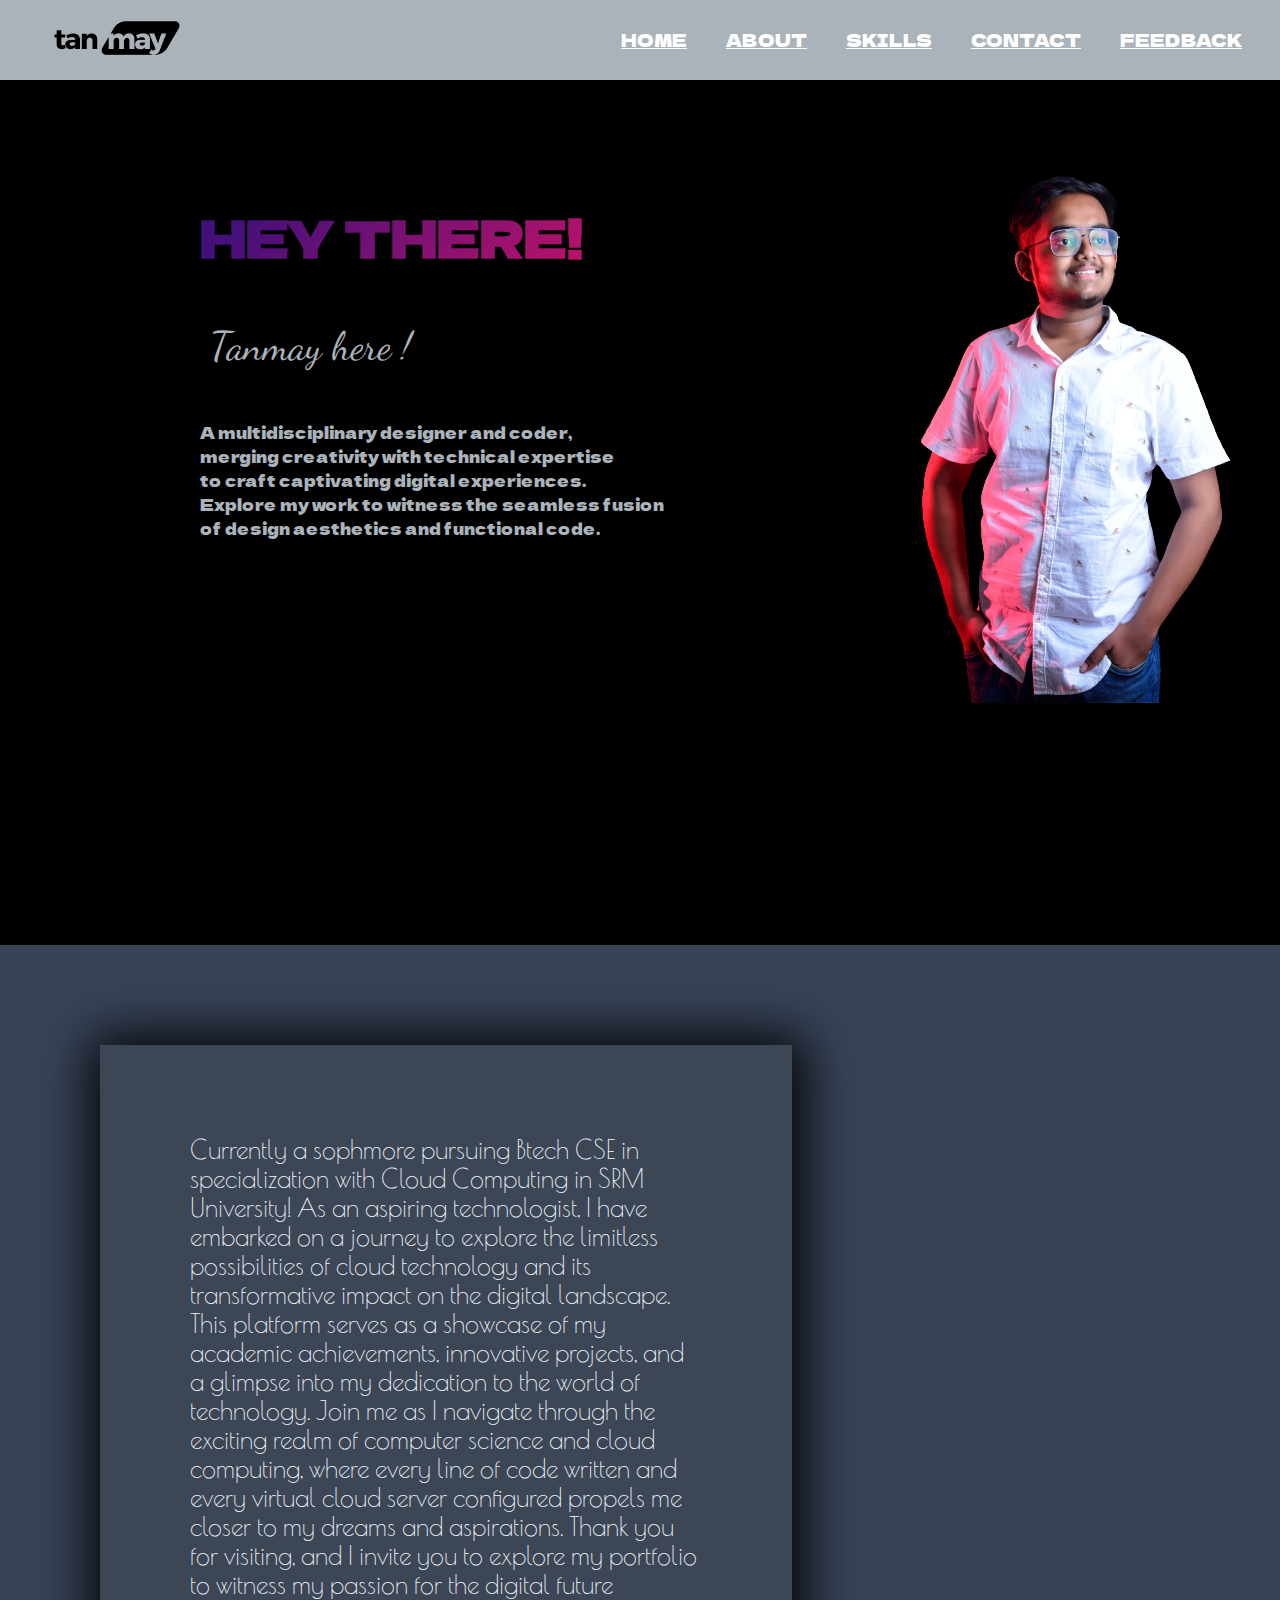
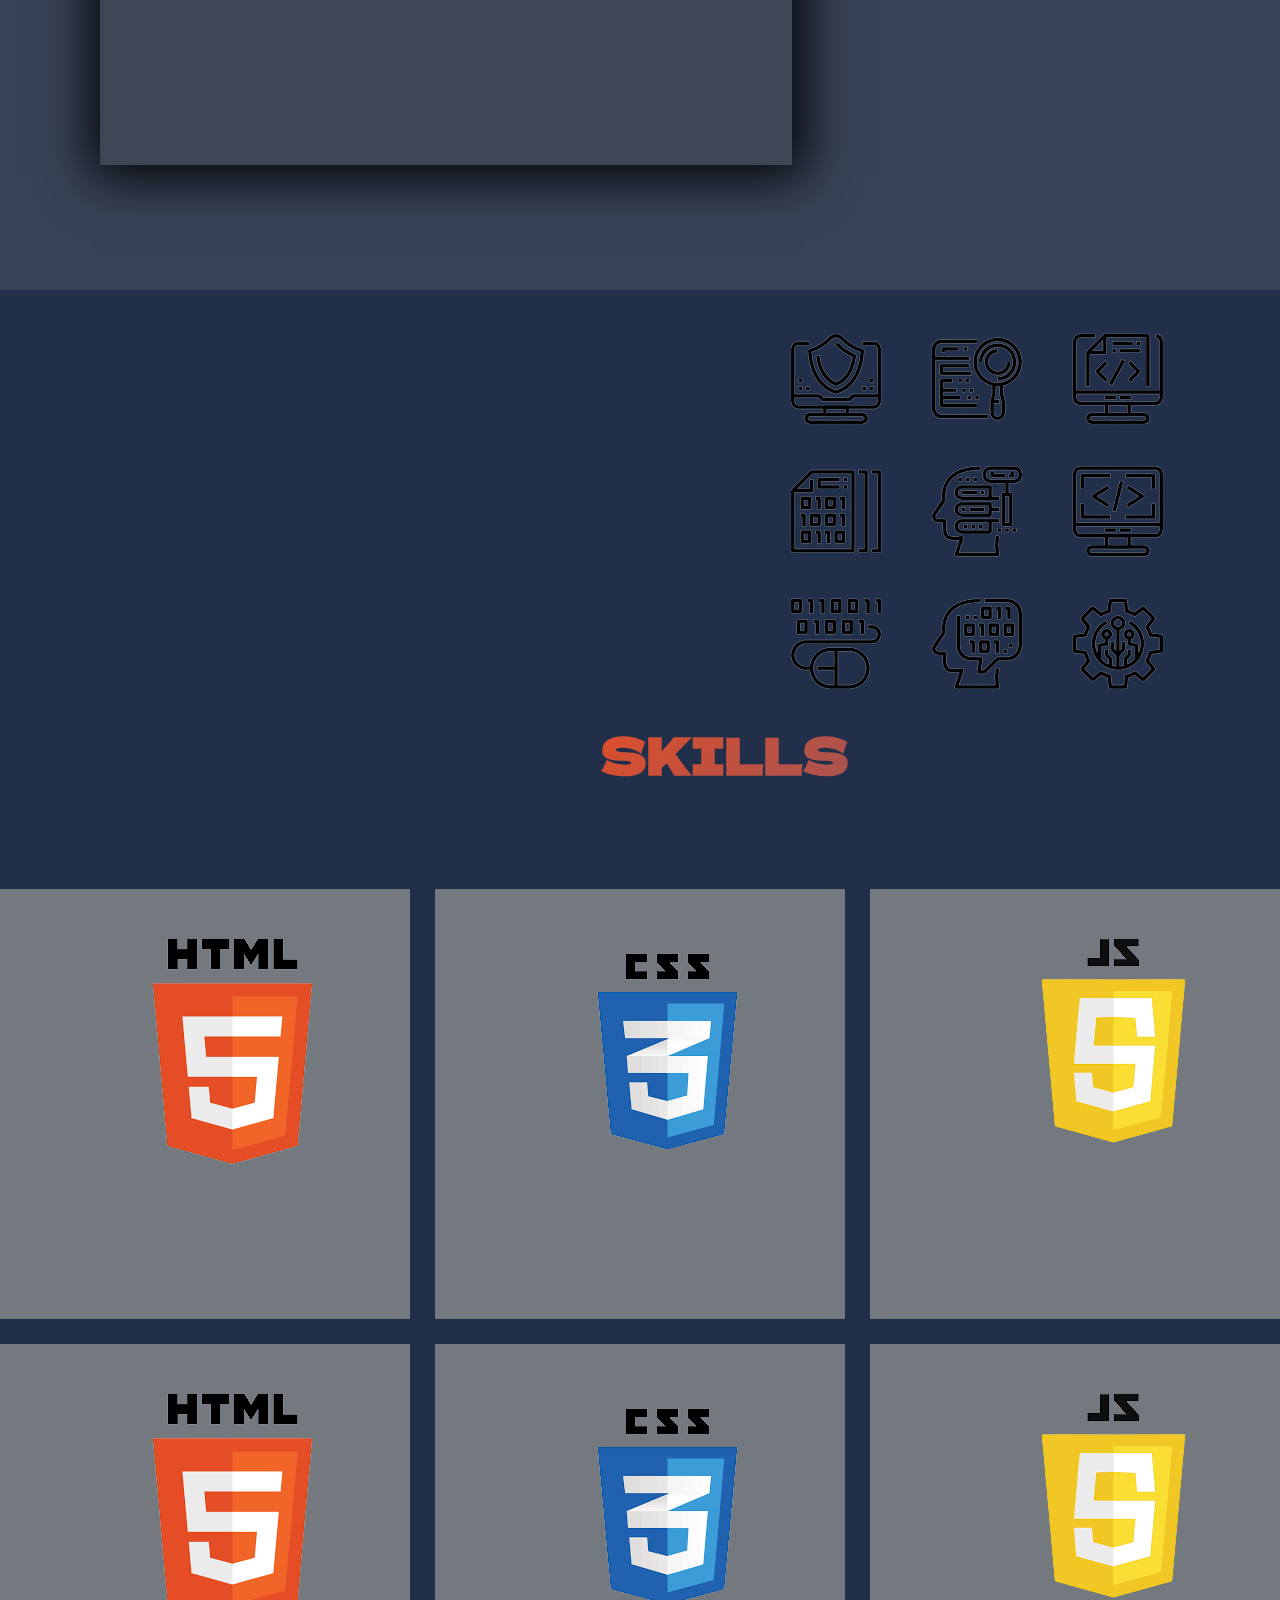
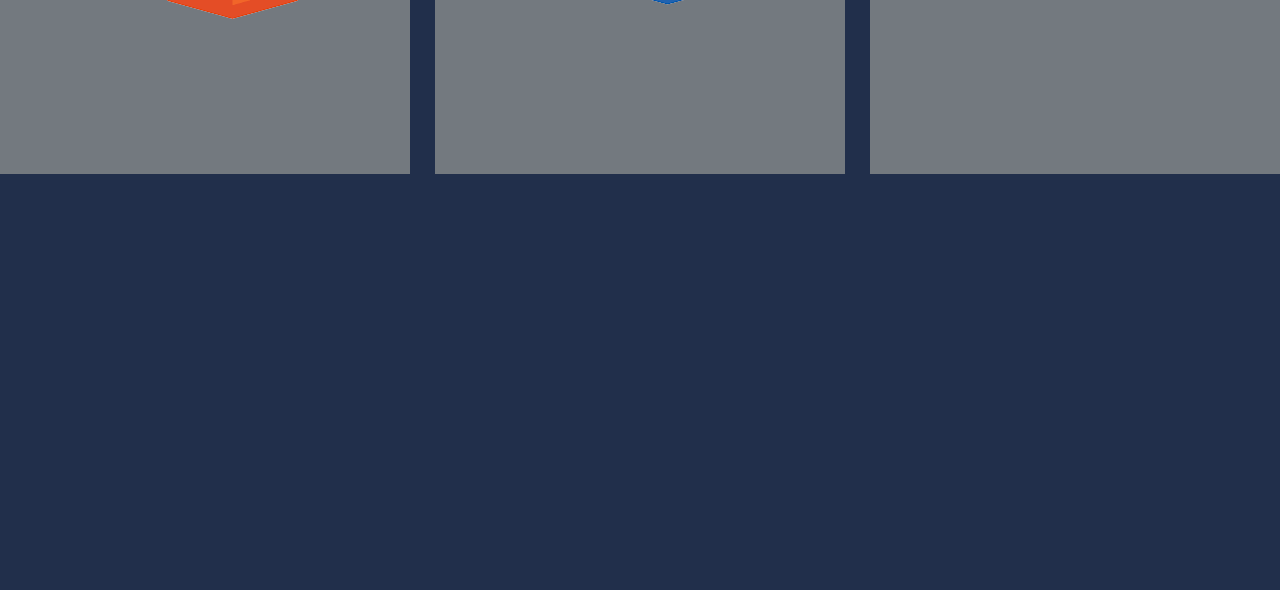
==== index.html @ 19ef9813 "skills page updated!" ====
<!DOCTYPE html>
<html lang="en">

<head>
  <meta charset="UTF-8">
  <meta name="viewport" content="width=device-width, initial-scale=1.0">
  <title>Portfolio!</title>
  <link rel="stylesheet" href="style.css">
  <link rel="preconnect" href="https://fonts.googleapis.com">

  <link rel="stylesheet" href="stylemain.css">
  <link rel="stylesheet" href="mediaqueries.css">
  <link rel="stylesheet" href="https://cdnjs.cloudflare.com/ajax/libs/font-awesome/5.15.3/css/all.min.css" />
  <link rel="preconnect" href="https://fonts.googleapis.com">
  <link rel="preconnect" href="https://fonts.gstatic.com" crossorigin>
  <link
    href="https://fonts.googleapis.com/css2?family=Abril+Fatface&family=Cedarville+Cursive&family=Dancing+Script:wght@700&family=Dela+Gothic+One&family=Lexend:wght@500&family=Onest:wght@200&display=swap"
    rel="stylesheet">
  <link href='https://fonts.googleapis.com/css?family=Dosis:600' rel='stylesheet' type='text/css'>
  <link
    href="https://fonts.googleapis.com/css2?family=Abril+Fatface&family=Cedarville+Cursive&family=Dancing+Script:wght@700&family=Dela+Gothic+One&family=Lexend:wght@500&family=Onest:wght@200&family=Poiret+One&display=swap"
    rel="stylesheet">
</head>

<body>
  <div id="nav">
    <nav>
      <input type="checkbox" id="check">
      <label for="check" class="checkbtn">
        <i class="fas fa-bars"></i>
      </label>
      <label><img class="logo" style="height:50px;" src="logo.png"></label>
      <ul>
        <li><a class="active" href="#home">Home</a></li>
        <li><a href="#about">About</a></li>
        <li><a href="skills.html">Skills</a></li>
        <li><a href="#">Contact</a></li>
        <li><a href="#">Feedback</a></li>
      </ul>
    </nav>
  </div>
  <div class="main-content" id="home">
    <span class="left-content">
      <div class="content">
        <h1 class="big-heading">HEY THERE!
        </h1>
        <p class="small-heading">Tanmay here !</p>
        <p class="">
        <div class="intro" style="padding-top: 50px;">A multidisciplinary designer and coder,</div>
        <div class="intro">merging creativity with technical expertise</div>
        <div class="intro">to craft captivating digital experiences.</div>
        <div class="intro">Explore my work to witness the seamless fusion</div>
        <div class="intro">of design aesthetics and functional code.</div>
        </p>
      </div>
    </span>
    <span>
      <div class="image-right"><img src="my-logo.png" alt=""></div>
    </span>
  </div>
  <div class="main2-content" id="about">
    <span>
      <div class="about-content">Currently a sophmore pursuing Btech CSE in specialization with Cloud Computing in SRM
        University!
        As an aspiring technologist, I have embarked on a journey to explore the limitless possibilities of cloud
        technology and its transformative impact on the digital landscape. This platform serves as a showcase of my
        academic achievements, innovative projects, and a glimpse into my dedication to the world of technology. Join me
        as I navigate through the exciting realm of computer science and cloud computing, where every line of code written
        and every virtual cloud server configured propels me closer to my dreams and aspirations. Thank you for visiting,
        and I invite you to explore my portfolio to witness my passion for the digital future
      </div>
    </span>
    <span>
      <div class="about-image">
        <img src="about-image.png" alt="">
      </div>
    </span>
  </div>
  <div class="main3-content">
    <h1 class="skill-text" style="font-family: dela gothic one; padding-left: 600px; padding-bottom: 100px; font-size: 50px;">SKILLS</h1>
  <div class="container-skills" id="skills">
    <div class="item">
      <div class="image-skills"><img src="image1.png" alt=""></div>
      <div class="image1-cont"></div>
    </div>
    <div class="item">
      <div class="image-skills"><img src="image2.png" alt=""></div>
    </div>
    <div class="item">
      <div class="image-skills"><img src="image3.png" alt=""></div>
    </div>
    <div class="item">
      <div class="image-skills"><img src="image1.png" alt=""></div>
      <div class="image1-cont"></div>
    </div>
    <div class="item">
      <div class="image-skills"><img src="image2.png" alt=""></div>
    </div>
    <div class="item">
      <div class="image-skills"><img src="image3.png" alt=""></div>
    </div>
  </div>
  </div>
  <script src="script.js"></script>
</body>

</html>
---- style.css ----
* {
  padding: 0;
  margin: 0;

}

nav {
  background: #aab2ba;
  height: 80px;
  width: 100%;
  font-family: "dela gothic one";
  position: absolute;
  /* visibility: hidden; */
}

label.logo {
  color: white;
  font-size: 35px;
  line-height: 80px;
  padding: 0 100px;
  font-weight: bold;
}

nav ul {
  float: right;
  margin-right: 20px;
}

nav ul li {
  display: inline-block;
  line-height: 80px;
  margin: 0 5px;
}

nav ul li a {
  color: white;
  font-size: 17px;
  padding: 7px 13px;
  border-radius: 3px;
  text-transform: uppercase;
}

a:hover {
  background: #1e405a;
  transition: 1s;
}

.checkbtn {
  font-size: 30px;
  color: white;
  float: right;
  line-height: 80px;
  margin-right: 40px;
  cursor: pointer;
  display: none;
}

#check {
  display: none;
}

@media (max-width: 952px) {
  label.logo {
    font-size: 30px;
    padding-left: 50px;
  }

  nav ul li a {
    font-size: 16px;
  }
}

section {
  background: url(bg1.jpg) no-repeat;
  background-size: cover;
  height: calc(100vh - 80px);
}

.logo {
  padding: 5px;
  padding-left: 50px;
  padding-top: 15px;
}

.main-content {
  height: 105vh;
  background-color: black;
}
.main2-content {
  height: 105vh;
  background-color: #384358;
}
.main3-content {
  height: 200vh;
  background-color: #212f4b;
  padding-top: 100px;
}

/* .content{
    color: rgb(170,178,186);
} */

.big-heading {
  padding-top: 200px;
  padding-left: 200px;
  /* display: inline-flex ; */
  text-transform: uppercase;
  background-image: linear-gradient(-225deg,
      #231557 0%,
      #44107a 29%,
      #ff1361 67%,
      #7d7b46 100%);
  background-size: auto auto;
  background-clip: border-box;
  background-size: 200% auto;
  color: #fff;
  background-clip: text;
  -webkit-background-clip: text;
  -webkit-text-fill-color: transparent;
  animation: textclip 2s linear infinite;
  /* display: inline-flex; */
  font-size: 50px;
  font-family: "dela gothic one";
}

.left-content {
  display: inline-flex;
}

.content-sub {
  color: #ffffff;
  padding-top: 300px;
  padding-left: 0px;
  font-family: "dela gothic one";
  font-size: 10px;
  justify-content: center;
}

@keyframes textclip {
  to {
    background-position: 200% center;
  }
}

.image-right {
  display: inline-flex;
  float: right;
  padding-top: 92px;
}

.small-heading {
  font-family: 'Dancing Script', cursive;
  color: #aab2ba;
  padding-left: 210px;
  font-size: 40px;
  padding-top: 50px;
}

.intro {
  color: #aab2ba;
  padding-left: 200px;
  font-family: "dela gothic one";
}
.sticky {
  position: fixed;
  top: 0;
  width: 100%;
}

/* Add some top padding to the page content to prevent sudden quick movement (as the navigation bar gets a new position at the top of the page (position:fixed and top:0) */
.sticky + .content {
  padding-top: 60px;
}
.about-content{
 height: 60vh;
 width: 40%;
 background-color: #444c5168;
 color: aliceblue;
 padding: 90px;
 margin-left: 100px;
 font-family: 'Poiret One', cursive;
 font-size: 25px;
 box-shadow: 2px 2px 50px 10px #000000;
 display: inline-flex;
 margin-top: 100px;
}
.about-image{
  display: flex;
  float: right;
  padding-top: 140px;
}
.container-skills {
  display: flex;
  flex-wrap: wrap;
  justify-content: space-between;
}

.item {
  width: 32%;
  padding-bottom: 32%; /* Same as width, sets height */
  margin-bottom: 2%; /* (100-32*3)/2 */
  position: static;
  background-color: #73797f;
  height: 20px;
}
.image-skills{
  padding-left: 120px;
  padding-top: 50px;
}
.skill-text{
  text-transform: uppercase;
  background-image: linear-gradient(-225deg,
      #231557 0%,
      #E44D26 29%,
      #2062AF 67%,
      #F0C724 100%);
  background-size: auto auto;
  background-clip: border-box;
  background-size: 200% auto;
  color: #fff;
  background-clip: text;
  -webkit-background-clip: text;
  -webkit-text-fill-color: transparent;
  animation: textclip 4s linear infinite;
}
---- mediaqueries.css ----
@media (max-width: 952px) {
    .checkbtn {
        display: block;

    }

    ul {
        position: fixed;
        width: 100%;
        height: 100vh;
        background: #080a0b;
        top: 80px;
        left: -100%;
        text-align: center;
        transition: all .5s;
    }

    nav ul li {
        display: block;
        margin: 50px 0;
        line-height: 30px;
    }

    nav ul li a {
        font-size: 20px;
    }

    a:hover,
    a.active {
        background: none;
        color: #0082e6;
    }

    #check:checked~ul {
        left: 0;
    }

    label.logo {
        font-size: 30px;
        padding-left: 50px;
    }

    nav ul li a {
        font-size: 16px;
    }

    .big-heading {
        padding-top: 100px;
        padding-left: 30px;
        /* display: inline-flex ; */
        text-transform: uppercase;
        background-image: linear-gradient(-225deg,
                #231557 0%,
                #44107a 29%,
                #ff1361 67%,
                #7d7b46 100%);
        background-size: auto auto;
        background-clip: border-box;
        background-size: 200% auto;
        color: #fff;
        background-clip: text;
        -webkit-background-clip: text;
        -webkit-text-fill-color: transparent;
        animation: textclip 2s linear infinite;
        /* display: inline-flex; */
        font-size: 35px;
        font-family: "dela gothic one";
    }

    .small-heading {
        font-family: 'Dancing Script', cursive;
        color: #aab2ba;
        padding-left: 40px;
        font-size: 40px;
        padding-top: 50px;
        justify-self: center;
      }
      .intro {
        color: #aab2ba;
        padding-left: 20px;
        font-family: "dela gothic one";
      }
      .main-content {
        height: 175vh;
        background-color: black;
      }
      .main2-content {
        height: 200vh;
        background-color: black;
      }
      .image-right {
        padding-top: 10px;
        float: right;
      }    
      .main2-content {
        height: 105vh;
        background-color: #384358;
      }
      .about-content{
        width: 80%;
        height: 85vh;
        font-family: 'Poiret One', cursive;
        font-size: 20px;
        padding: 0px;
        margin: 20px;
        padding: 20px;
        
       } 
       .about-image{
        visibility: hidden;
        
      }
}
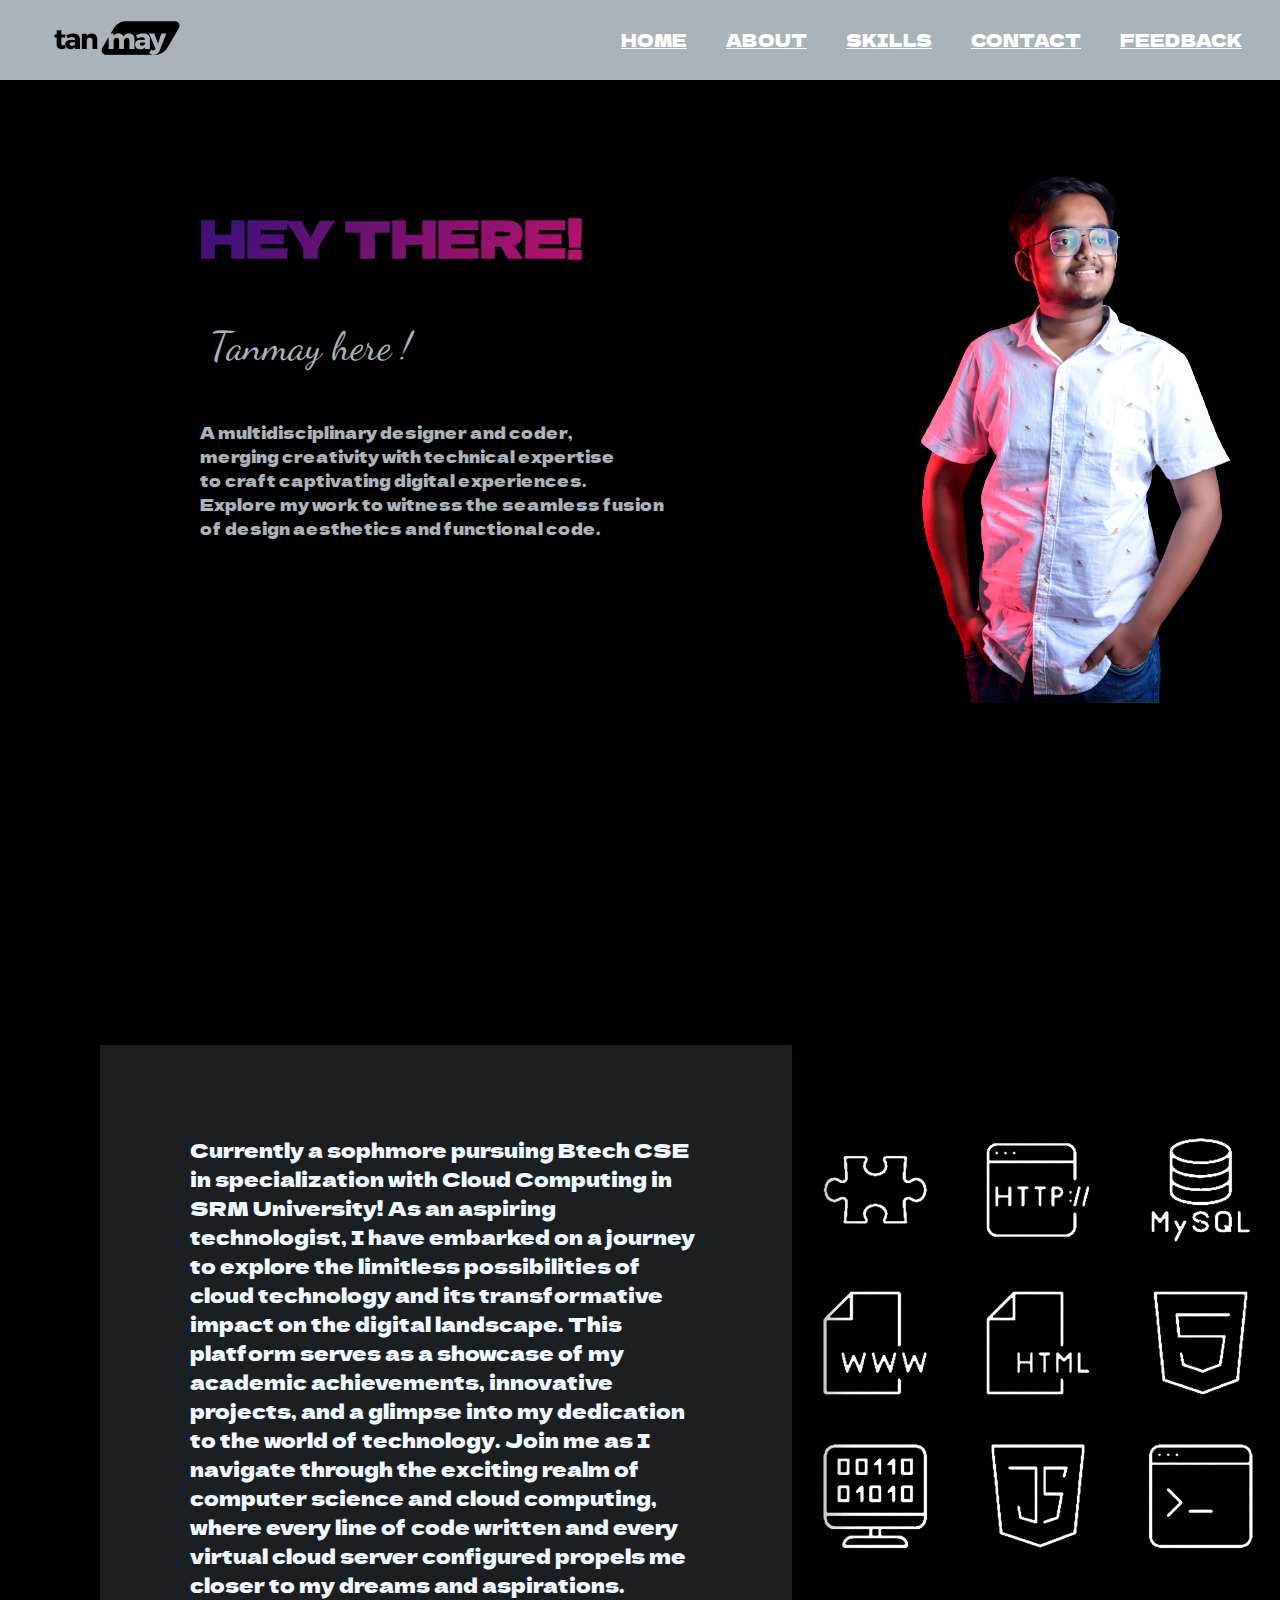
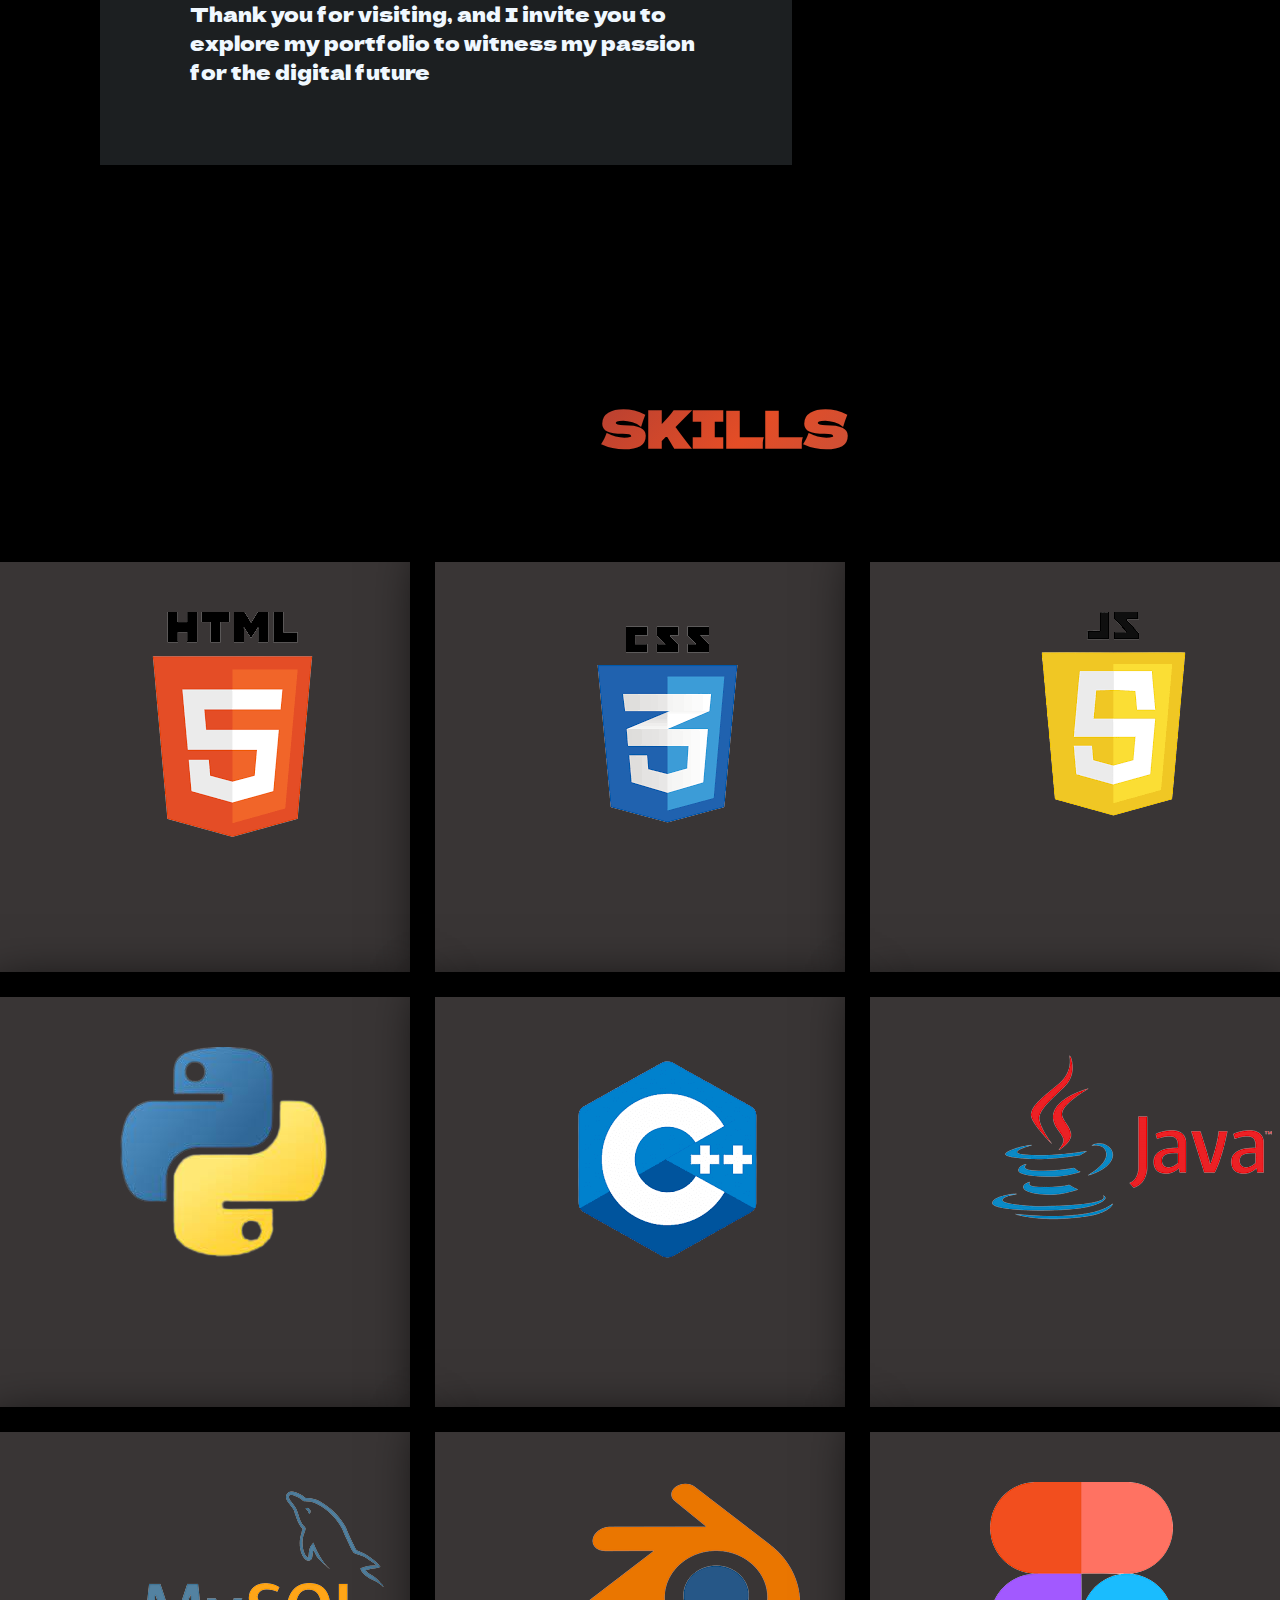
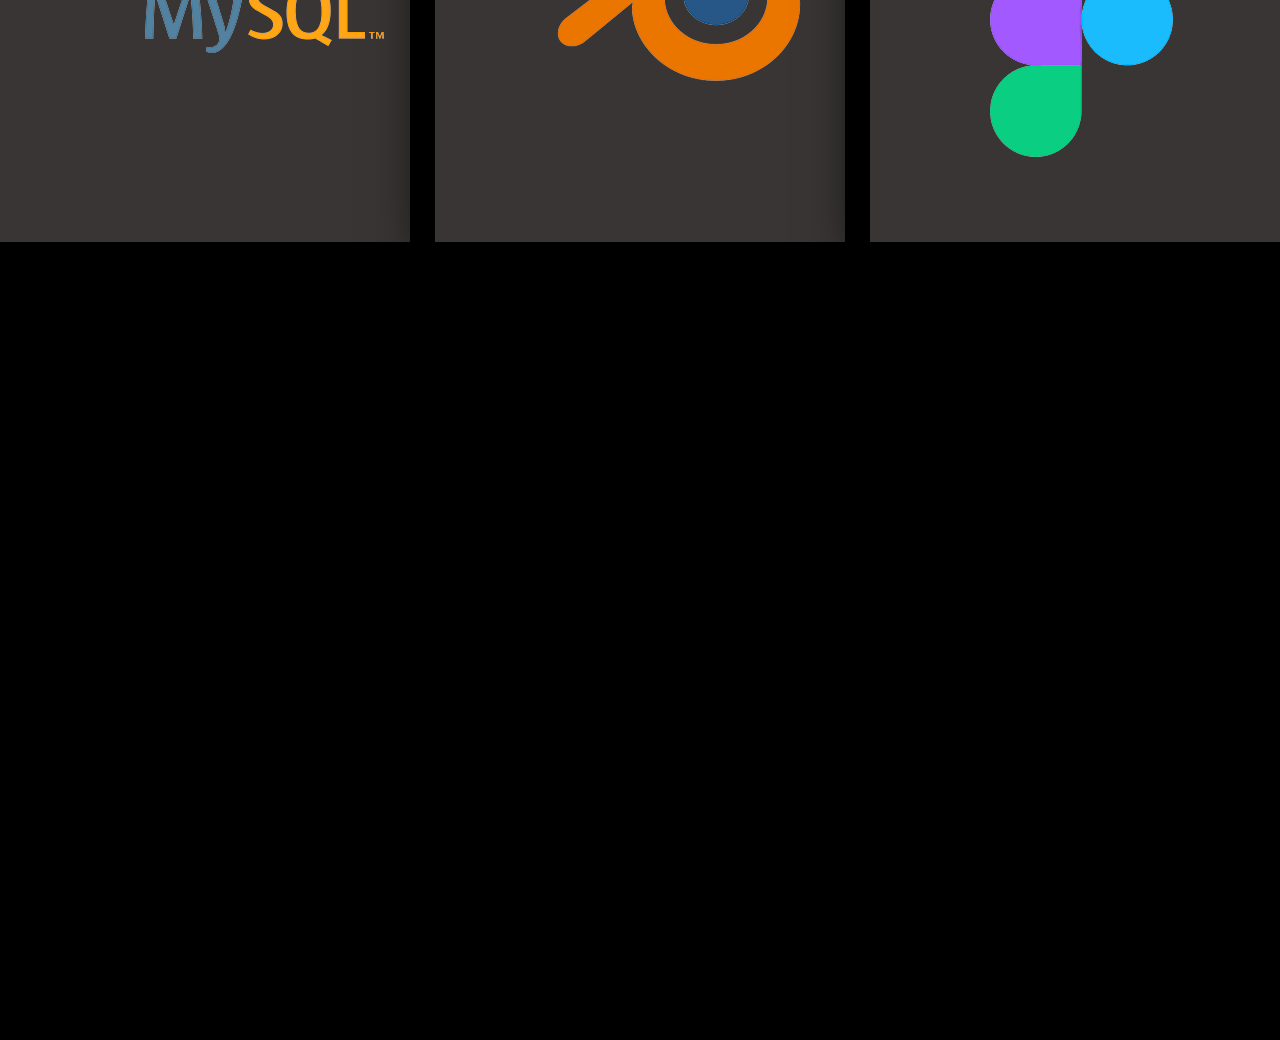
==== commit d69ca194: "final skills page done" ====
--- a/index.html
+++ b/index.html
@@ -77,11 +77,10 @@
     </span>
   </div>
   <div class="main3-content">
-    <h1 class="skill-text" style="font-family: dela gothic one; padding-left: 600px; padding-bottom: 100px; font-size: 50px;">SKILLS</h1>
+    <h1 class="skill-text">SKILLS</h1>
   <div class="container-skills" id="skills">
     <div class="item">
       <div class="image-skills"><img src="image1.png" alt=""></div>
-      <div class="image1-cont"></div>
     </div>
     <div class="item">
       <div class="image-skills"><img src="image2.png" alt=""></div>
@@ -90,14 +89,22 @@
       <div class="image-skills"><img src="image3.png" alt=""></div>
     </div>
     <div class="item">
-      <div class="image-skills"><img src="image1.png" alt=""></div>
-      <div class="image1-cont"></div>
+      <div class="image-skills"><img src="image4.png" alt=""></div>
     </div>
     <div class="item">
-      <div class="image-skills"><img src="image2.png" alt=""></div>
+      <div class="image-skills"><img src="image5.png" alt=""></div>
     </div>
     <div class="item">
-      <div class="image-skills"><img src="image3.png" alt=""></div>
+      <div class="image-skills"><img src="image6.png" alt=""></div>
+    </div>
+    <div class="item">
+      <div class="image-skills"><img src="image7.png" alt=""></div>
+    </div>
+    <div class="item">
+      <div class="image-skills"><img src="image8.png" alt=""></div>
+    </div>
+    <div class="item">
+      <div class="image-skills"><img src="image9.png" alt=""></div>
     </div>
   </div>
   </div>
--- a/style.css
+++ b/style.css
@@ -86,13 +86,15 @@
   height: 105vh;
   background-color: black;
 }
+
 .main2-content {
   height: 105vh;
-  background-color: #384358;
-}
+  background-color: #000000;
+}
+
 .main3-content {
-  height: 200vh;
-  background-color: #212f4b;
+  height: 250vh;
+  background-color: #000000;
   padding-top: 100px;
 }
 
@@ -161,6 +163,7 @@
   padding-left: 200px;
   font-family: "dela gothic one";
 }
+
 .sticky {
   position: fixed;
   top: 0;
@@ -168,27 +171,30 @@
 }
 
 /* Add some top padding to the page content to prevent sudden quick movement (as the navigation bar gets a new position at the top of the page (position:fixed and top:0) */
-.sticky + .content {
+.sticky+.content {
   padding-top: 60px;
 }
-.about-content{
- height: 60vh;
- width: 40%;
- background-color: #444c5168;
- color: aliceblue;
- padding: 90px;
- margin-left: 100px;
- font-family: 'Poiret One', cursive;
- font-size: 25px;
- box-shadow: 2px 2px 50px 10px #000000;
- display: inline-flex;
- margin-top: 100px;
-}
-.about-image{
+
+.about-content {
+  height: 60vh;
+  width: 40%;
+  background-color: #444c5168;
+  color: aliceblue;
+  padding: 90px;
+  margin-left: 100px;
+  font-family: 'dela gothic one', cursive;
+  font-size: 20px;
+  box-shadow: 2px 2px 50px 10px #000000;
+  display: inline-flex;
+  margin-top: 100px;
+}
+
+.about-image {
   display: flex;
   float: right;
   padding-top: 140px;
 }
+
 .container-skills {
   display: flex;
   flex-wrap: wrap;
@@ -197,17 +203,22 @@
 
 .item {
   width: 32%;
-  padding-bottom: 32%; /* Same as width, sets height */
-  margin-bottom: 2%; /* (100-32*3)/2 */
+  padding-bottom: 32%;
+  /* Same as width, sets height */
+  margin-bottom: 2%;
+  /* (100-32*3)/2 */
   position: static;
-  background-color: #73797f;
-  height: 20px;
-}
-.image-skills{
+  background-color: #534d4db0;
+  height: 0px;
+  box-shadow: 2px 2px 50px 10px #000000;
+}
+
+.image-skills {
   padding-left: 120px;
   padding-top: 50px;
 }
-.skill-text{
+
+.skill-text {
   text-transform: uppercase;
   background-image: linear-gradient(-225deg,
       #231557 0%,
@@ -222,5 +233,8 @@
   -webkit-background-clip: text;
   -webkit-text-fill-color: transparent;
   animation: textclip 4s linear infinite;
-}
-
+  font-family: dela gothic one;
+  padding-left: 600px;
+  padding-bottom: 100px;
+  font-size: 50px;
+}--- a/mediaqueries.css
+++ b/mediaqueries.css
@@ -83,31 +83,74 @@
       .main-content {
         height: 175vh;
         background-color: black;
+        width: 404.8px;
       }
       .main2-content {
-        height: 200vh;
+        height: 115vh;
         background-color: black;
+        width: 404.8px;
+      }
+      .main3-content{
+        background-color: black;
+        width: 404.8px;
+        padding-top: 0px;
+        height:600vh
       }
       .image-right {
         padding-top: 10px;
         float: right;
       }    
-      .main2-content {
-        height: 105vh;
-        background-color: #384358;
-      }
       .about-content{
         width: 80%;
         height: 85vh;
-        font-family: 'Poiret One', cursive;
-        font-size: 20px;
+        font-family: 'dela gothic one', cursive;
+        font-size: 15px;
         padding: 0px;
         margin: 20px;
         padding: 20px;
         
        } 
        .about-image{
-        visibility: hidden;
+        height: 10px;
+        width: 10px;
+      }
+      .container-skills {
+        display: block;
+        padding-top: 0px;
+      }
+      .image-skills{
+        width: 5px;
+        height: 5px;
+        float: left;
         
       }
+      .item {
+        width: 400.8px;
+        height: 250px;
+        padding-top: 0px;
+        margin-top:20px;
+        background-color:#534d4db0;
+        box-shadow: 0px;
+      }
+      .skill-text {
+        text-transform: uppercase;
+        background-image: linear-gradient(-225deg,
+            #231557 0%,
+            #E44D26 29%,
+            #2062AF 67%,
+            #F0C724 100%);
+        background-size: auto auto;
+        background-clip: border-box;
+        background-size: 200% auto;
+        color: #fff;
+        background-clip: text;
+        -webkit-background-clip: text;
+        -webkit-text-fill-color: transparent;
+        animation: textclip 4s linear infinite;
+        font-family: dela gothic one;
+        padding-left: 150px;
+        padding-bottom: 50px;
+        font-size:20px;
+        padding-top: 50px;
+      }
 }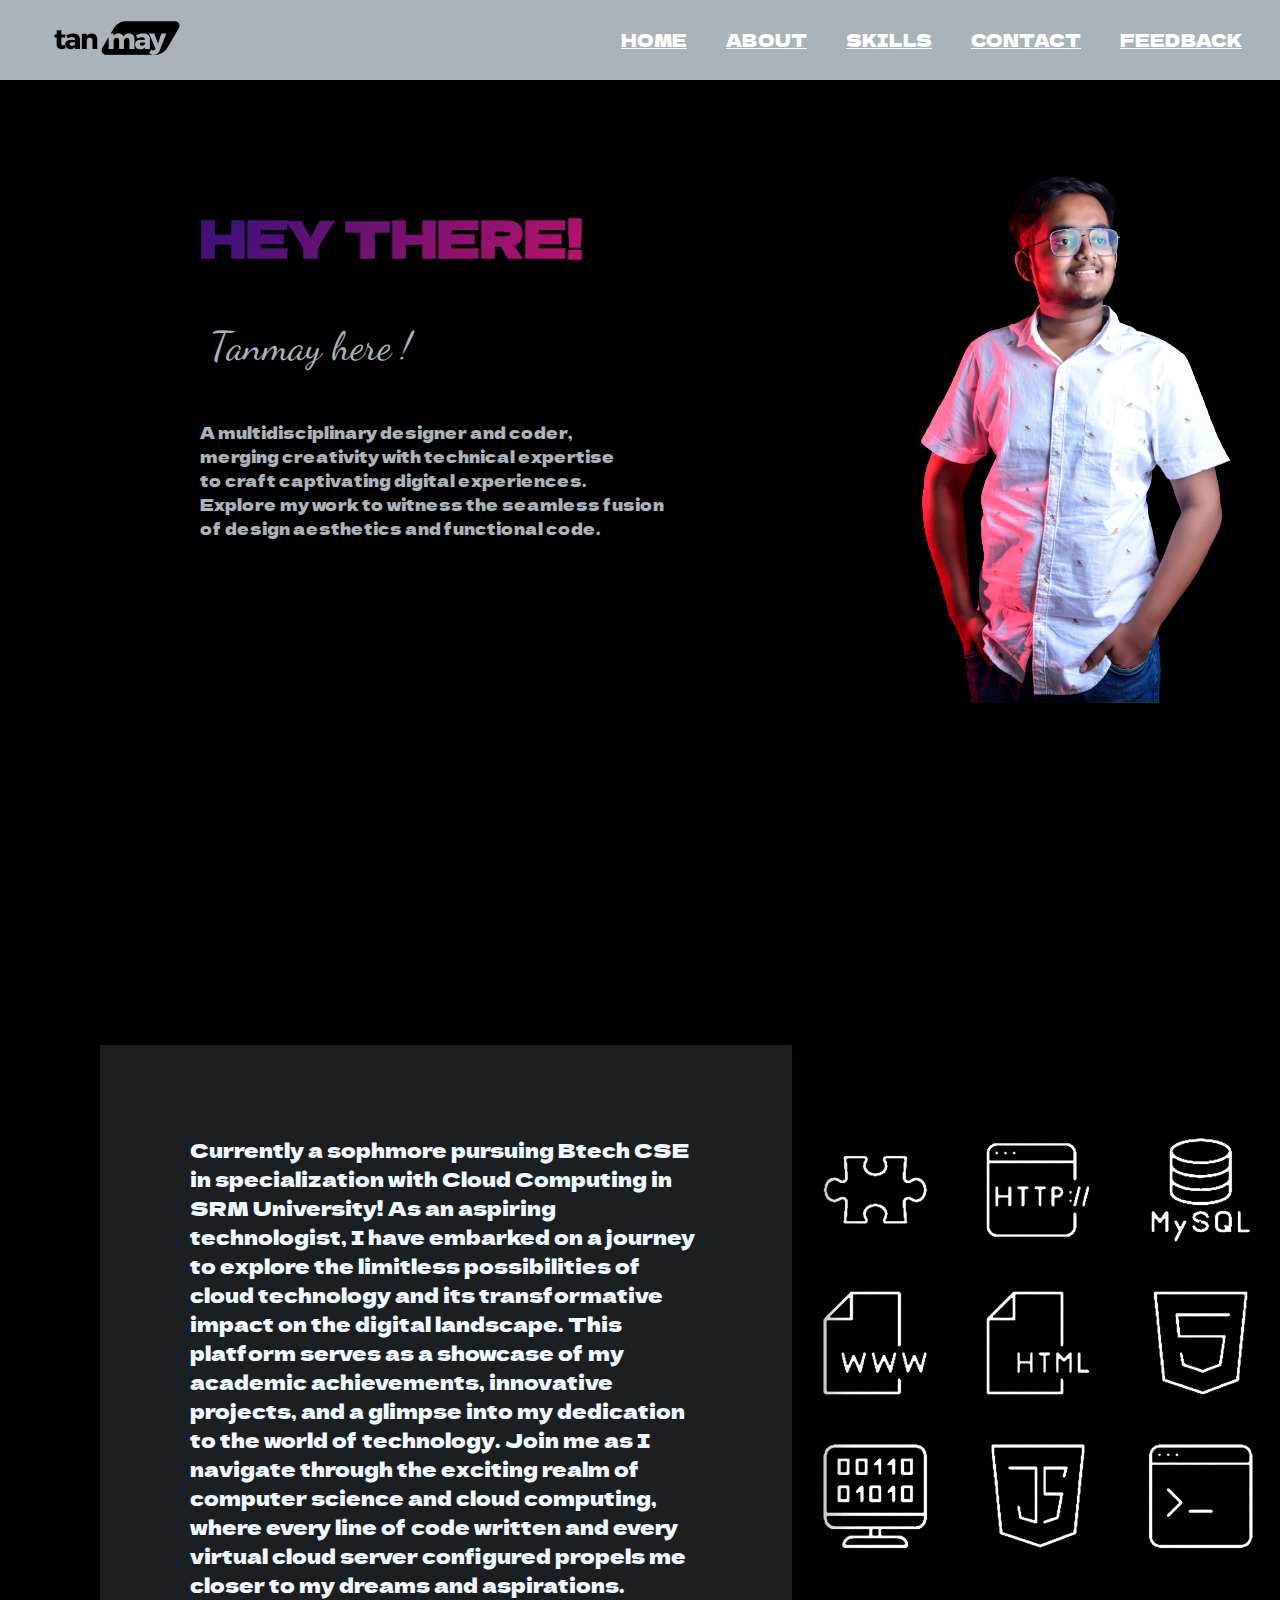
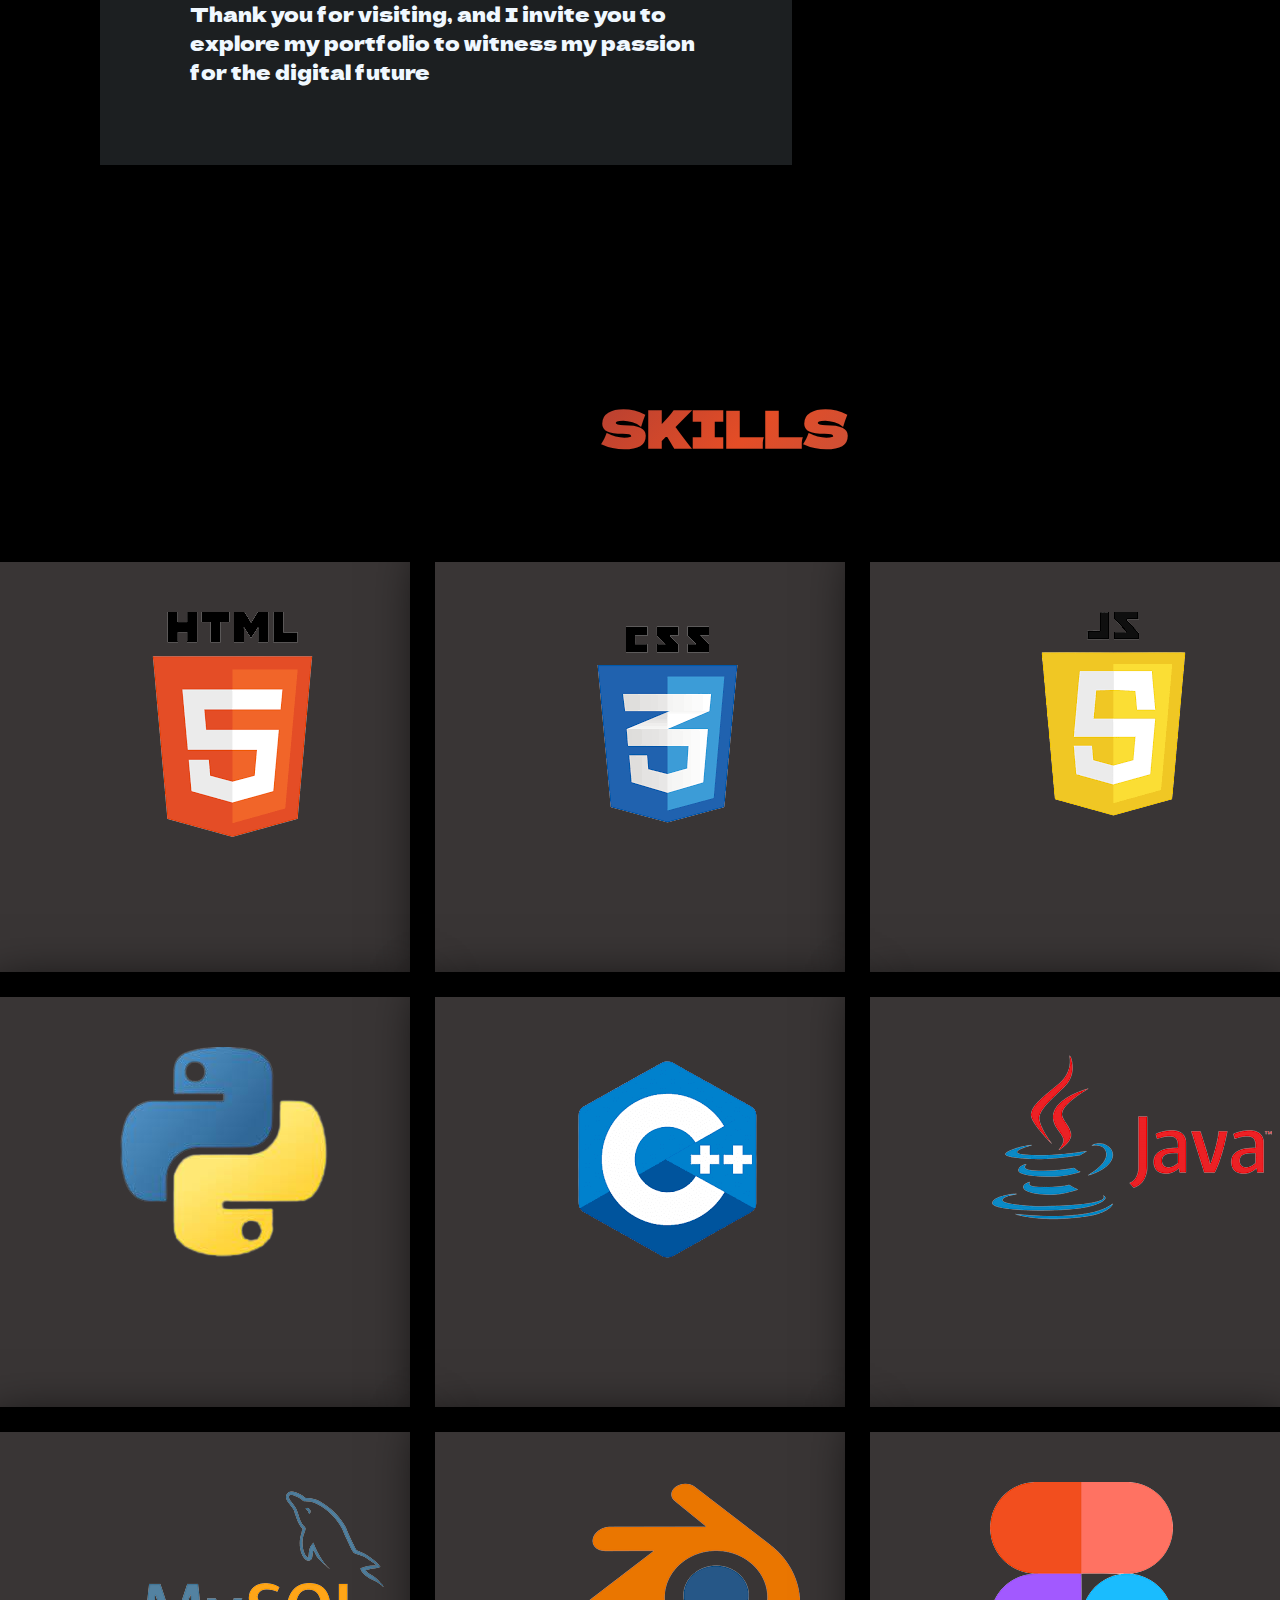
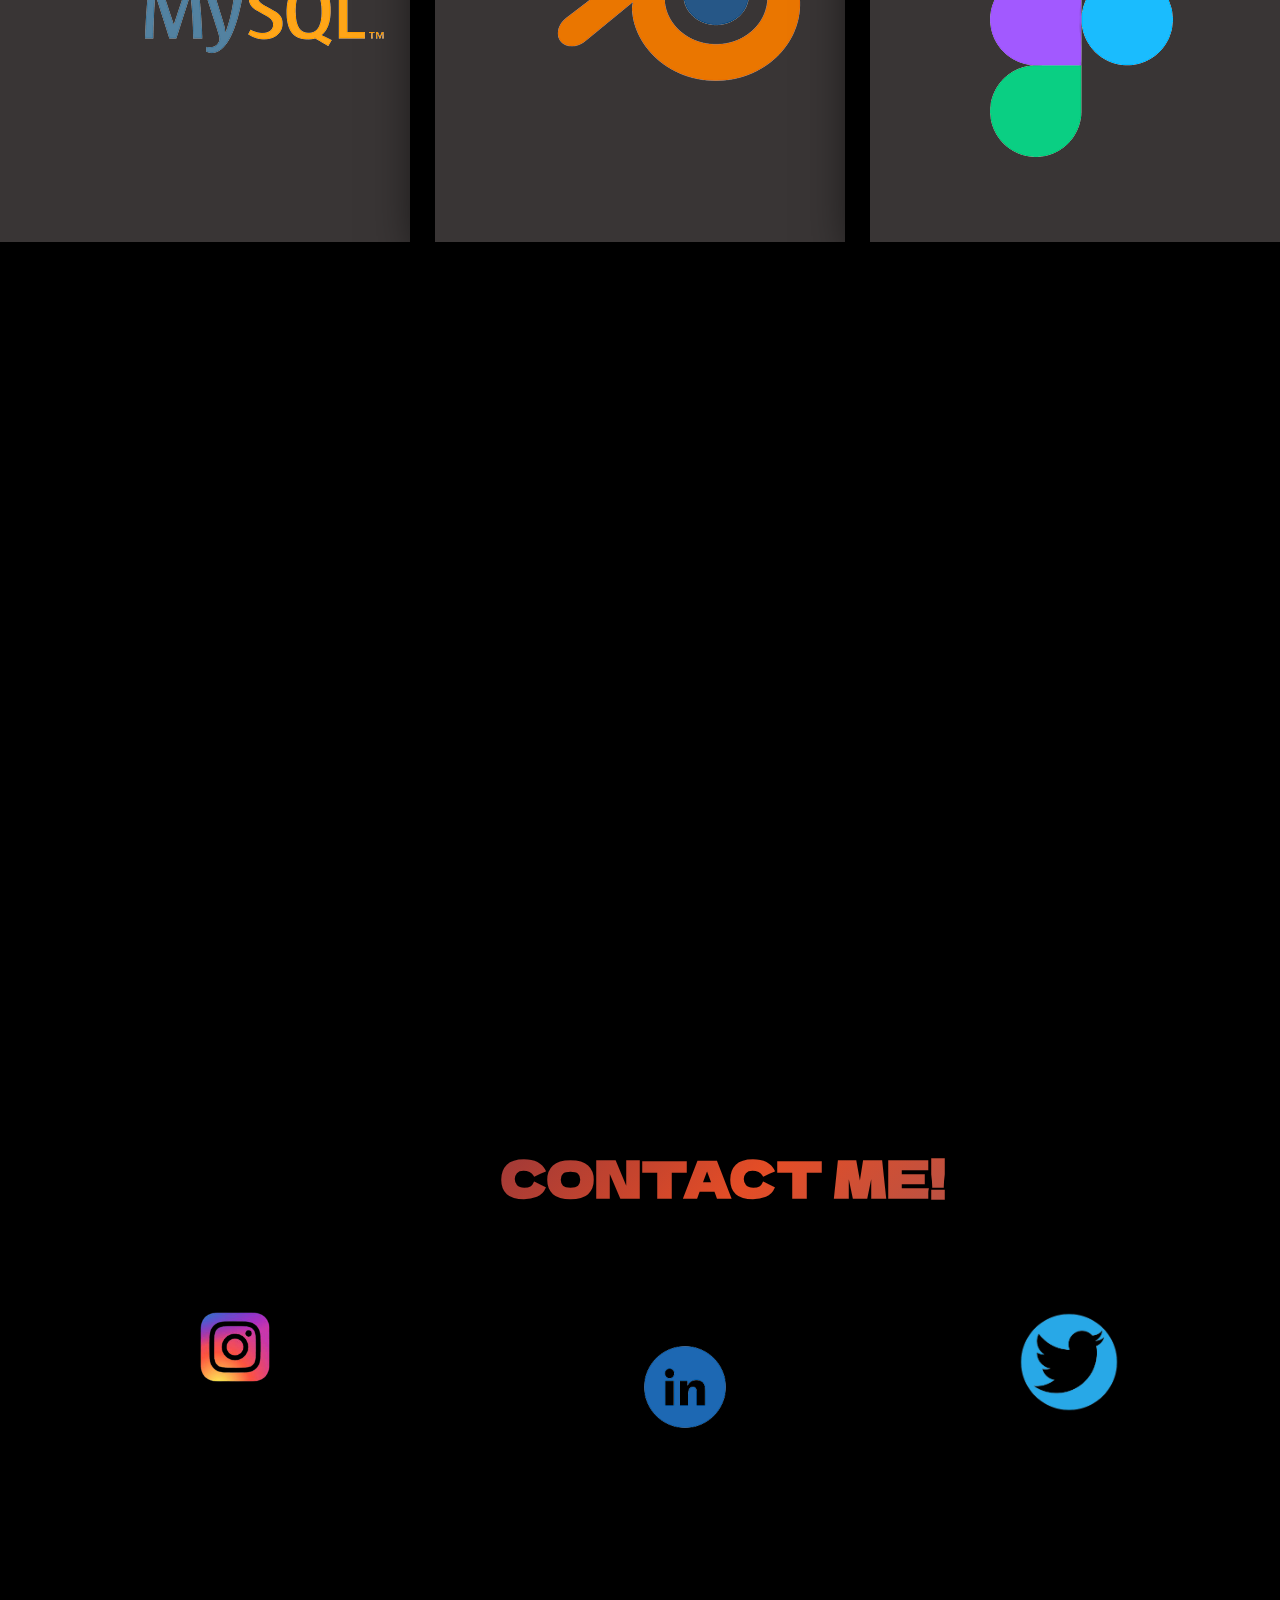
==== commit 658d13bb: "contact me page desktop mode done!" ====
--- a/index.html
+++ b/index.html
@@ -65,8 +65,10 @@
         As an aspiring technologist, I have embarked on a journey to explore the limitless possibilities of cloud
         technology and its transformative impact on the digital landscape. This platform serves as a showcase of my
         academic achievements, innovative projects, and a glimpse into my dedication to the world of technology. Join me
-        as I navigate through the exciting realm of computer science and cloud computing, where every line of code written
-        and every virtual cloud server configured propels me closer to my dreams and aspirations. Thank you for visiting,
+        as I navigate through the exciting realm of computer science and cloud computing, where every line of code
+        written
+        and every virtual cloud server configured propels me closer to my dreams and aspirations. Thank you for
+        visiting,
         and I invite you to explore my portfolio to witness my passion for the digital future
       </div>
     </span>
@@ -78,35 +80,52 @@
   </div>
   <div class="main3-content">
     <h1 class="skill-text">SKILLS</h1>
-  <div class="container-skills" id="skills">
-    <div class="item">
-      <div class="image-skills"><img src="image1.png" alt=""></div>
-    </div>
-    <div class="item">
-      <div class="image-skills"><img src="image2.png" alt=""></div>
-    </div>
-    <div class="item">
-      <div class="image-skills"><img src="image3.png" alt=""></div>
-    </div>
-    <div class="item">
-      <div class="image-skills"><img src="image4.png" alt=""></div>
-    </div>
-    <div class="item">
-      <div class="image-skills"><img src="image5.png" alt=""></div>
-    </div>
-    <div class="item">
-      <div class="image-skills"><img src="image6.png" alt=""></div>
-    </div>
-    <div class="item">
-      <div class="image-skills"><img src="image7.png" alt=""></div>
-    </div>
-    <div class="item">
-      <div class="image-skills"><img src="image8.png" alt=""></div>
-    </div>
-    <div class="item">
-      <div class="image-skills"><img src="image9.png" alt=""></div>
+    <div class="container-skills" id="skills">
+      <div class="item">
+        <div class="image-skills"><img src="image1.png" alt=""></div>
+      </div>
+      <div class="item">
+        <div class="image-skills"><img src="image2.png" alt=""></div>
+      </div>
+      <div class="item">
+        <div class="image-skills"><img src="image3.png" alt=""></div>
+      </div>
+      <div class="item">
+        <div class="image-skills"><img src="image4.png" alt=""></div>
+      </div>
+      <div class="item">
+        <div class="image-skills"><img src="image5.png" alt=""></div>
+      </div>
+      <div class="item">
+        <div class="image-skills"><img src="image6.png" alt=""></div>
+      </div>
+      <div class="item">
+        <div class="image-skills"><img src="image7.png" alt=""></div>
+      </div>
+      <div class="item">
+        <div class="image-skills"><img src="image8.png" alt=""></div>
+      </div>
+      <div class="item">
+        <div class="image-skills"><img src="image9.png" alt=""></div>
+      </div>
     </div>
   </div>
+  <div class="main4-content">
+    <h1 class="contactme-text">CONTACT ME!</h1>
+    <div class="container2">
+      <div class="item1">
+        <a href="https://www.instagram.com/tommydada2783/"><img style="height: 70px; width: 70px; margin-left: 200px;"
+            src="insta.png" alt=""></a>
+      </div>
+      <div class="item1">
+        <a href="https://www.linkedin.com/in/tanmaybhosale1234/"><img
+            style="height: 150px; width: 150px; size: 50px; padding-left: 200px;" src="linkedin.png" alt=""></a>
+      </div>
+      <div class="item1">
+        <a href="https://www.linkedin.com/in/tanmaybhosale1234/"><img
+            style="height: 100px; width: 100px; size: 50px; padding-left: 200px;" src="twitter.png" alt=""></a>
+      </div>
+    </div>
   </div>
   <script src="script.js"></script>
 </body>
--- a/style.css
+++ b/style.css
@@ -96,6 +96,11 @@
   height: 250vh;
   background-color: #000000;
   padding-top: 100px;
+}
+.main4-content {
+  height: 250vh;
+  padding-top: 100px;
+  background-color: #000000;
 }
 
 /* .content{
@@ -237,4 +242,37 @@
   padding-left: 600px;
   padding-bottom: 100px;
   font-size: 50px;
+}
+.contactme-text{
+  text-transform: uppercase;
+  background-image: linear-gradient(-225deg,
+      #231557 0%,
+      #E44D26 29%,
+      #2062AF 67%,
+      #F0C724 100%);
+  background-size: auto auto;
+  background-clip: border-box;
+  background-size: 200% auto;
+  color: #fff;
+  background-clip: text;
+  -webkit-background-clip: text;
+  -webkit-text-fill-color: transparent;
+  animation: textclip 4s linear infinite;
+  font-family: dela gothic one;
+  padding-left: 500px;
+  padding-bottom: 100px;
+  font-size: 50px;
+}
+.item1 {
+  width: 32%;
+  padding-bottom: 32%;
+  margin-bottom: 2%;
+  position: static;
+  background-color: #000000b0;
+  height: 0px;
+  box-shadow: 2px 2px 50px 10px #000000;
+}
+.container2{
+  display: flex;
+  
 }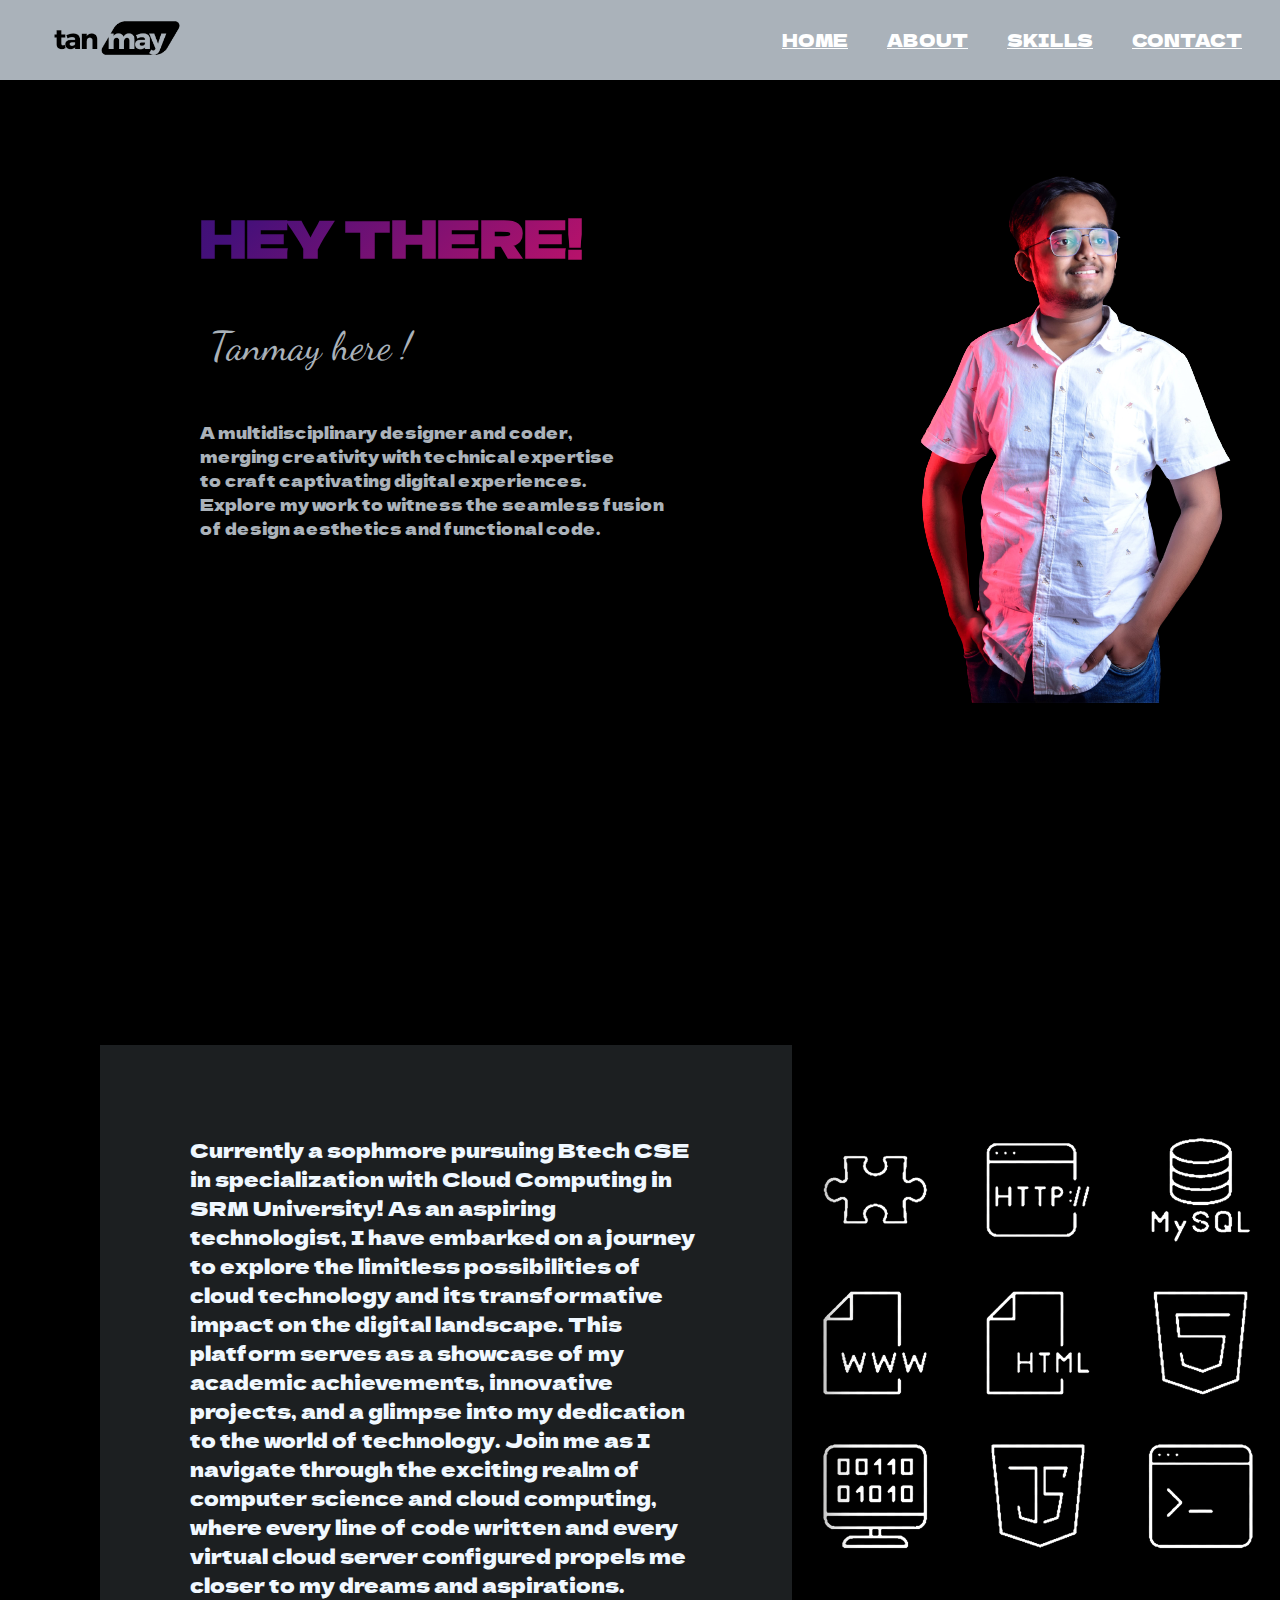
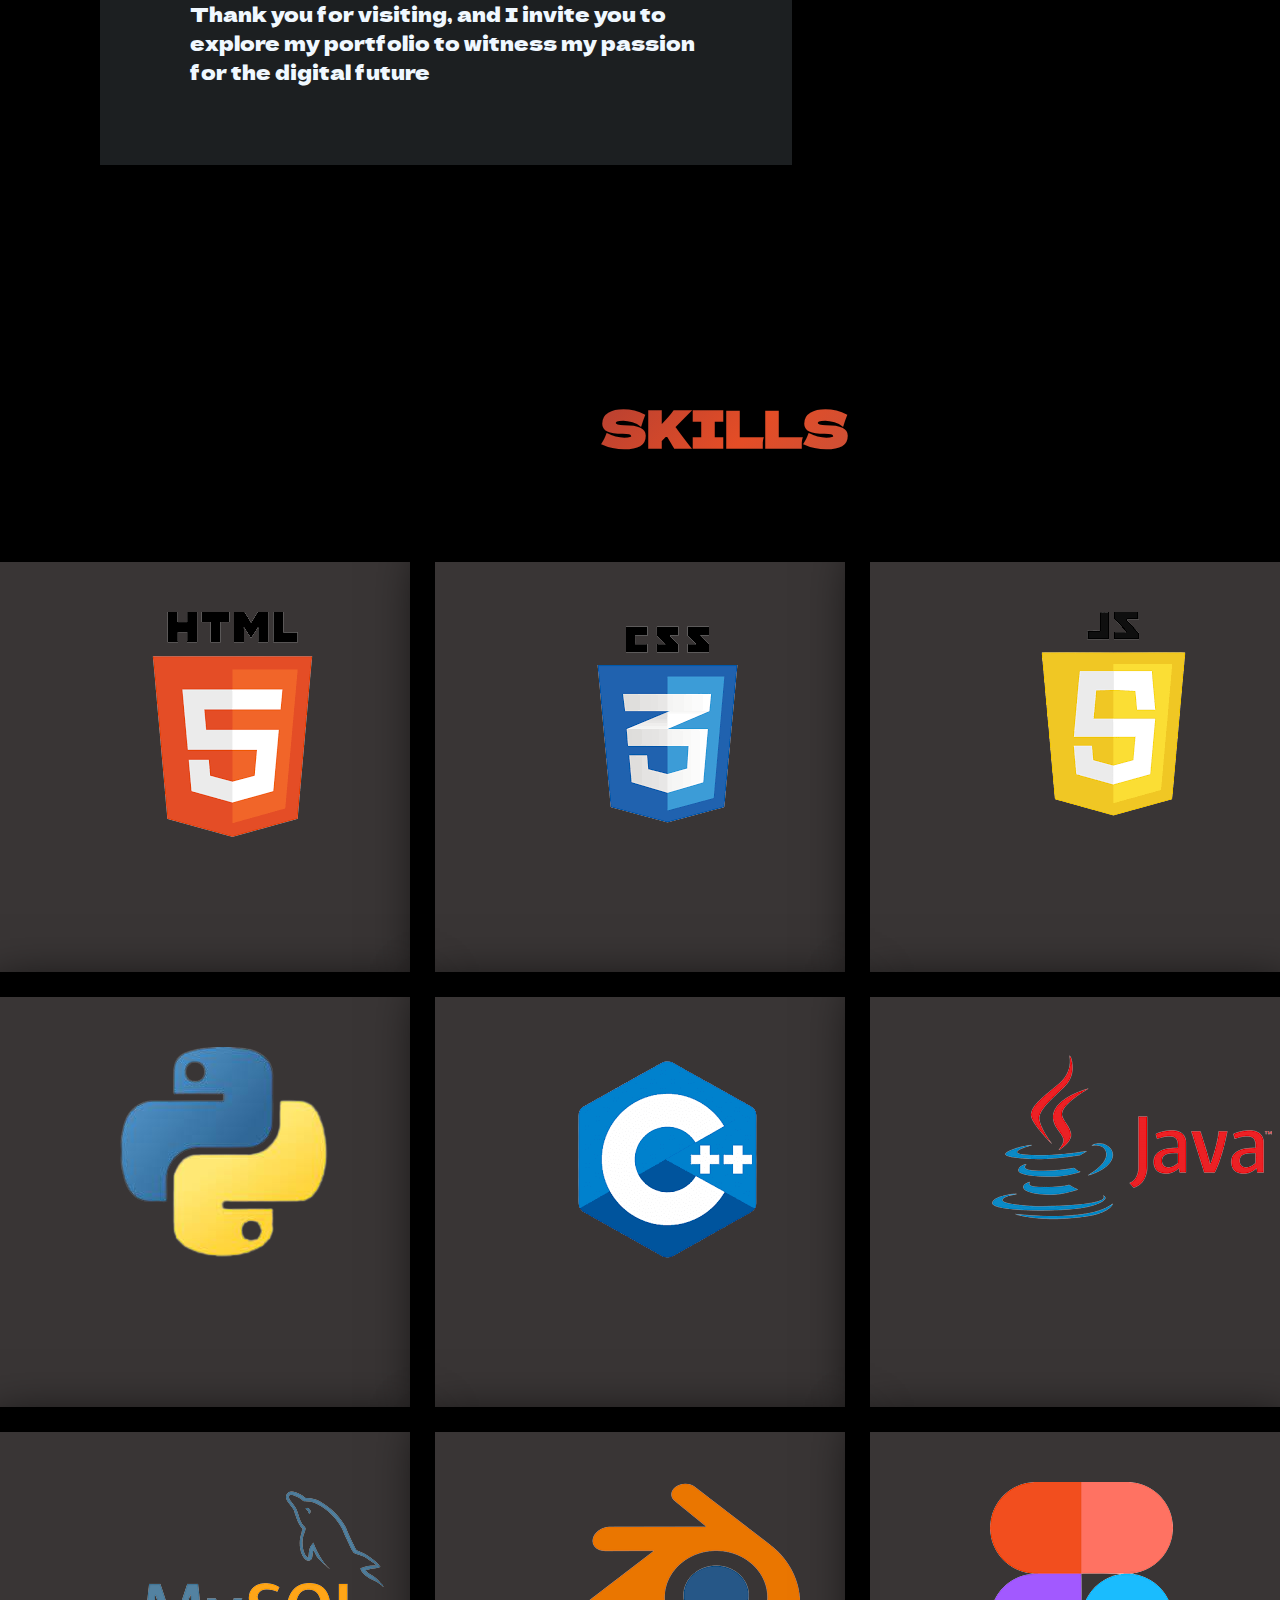
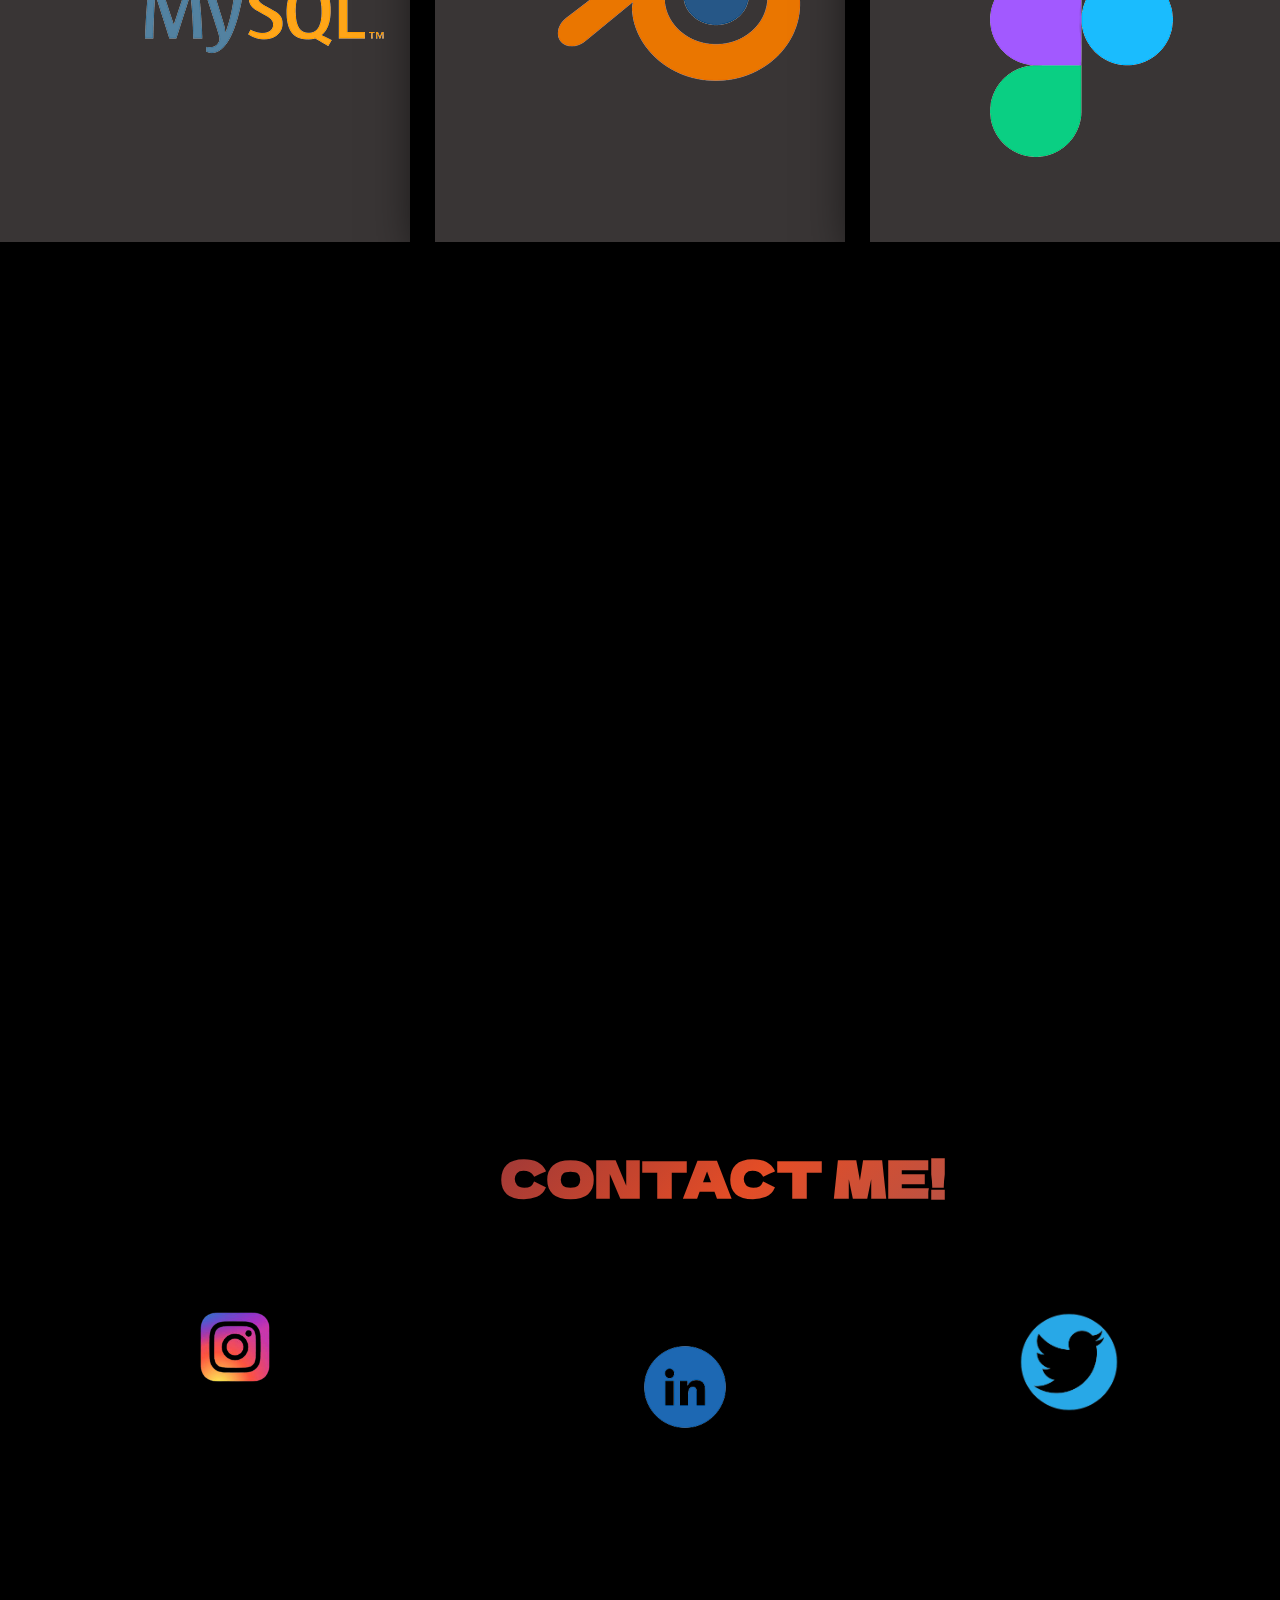
==== commit bd394fd6: "Feedback section removed" ====
--- a/index.html
+++ b/index.html
@@ -33,9 +33,8 @@
       <ul>
         <li><a class="active" href="#home">Home</a></li>
         <li><a href="#about">About</a></li>
-        <li><a href="skills.html">Skills</a></li>
-        <li><a href="#">Contact</a></li>
-        <li><a href="#">Feedback</a></li>
+        <li><a href="#skill">Skills</a></li>
+        <li><a href="#contact">Contact</a></li>
       </ul>
     </nav>
   </div>
@@ -78,7 +77,7 @@
       </div>
     </span>
   </div>
-  <div class="main3-content">
+  <div class="main3-content" id="skill">
     <h1 class="skill-text">SKILLS</h1>
     <div class="container-skills" id="skills">
       <div class="item">
@@ -110,19 +109,19 @@
       </div>
     </div>
   </div>
-  <div class="main4-content">
+  <div class="main4-content" id="contact">
     <h1 class="contactme-text">CONTACT ME!</h1>
     <div class="container2">
       <div class="item1">
-        <a href="https://www.instagram.com/tommydada2783/"><img style="height: 70px; width: 70px; margin-left: 200px;"
+        <a href="https://www.instagram.com/tommydada2783/" target="_blank"><img style="height: 70px; width: 70px; margin-left: 200px;"
             src="insta.png" alt=""></a>
       </div>
       <div class="item1">
-        <a href="https://www.linkedin.com/in/tanmaybhosale1234/"><img
+        <a href="https://www.linkedin.com/in/tanmaybhosale1234/" target="_blank"><img
             style="height: 150px; width: 150px; size: 50px; padding-left: 200px;" src="linkedin.png" alt=""></a>
       </div>
       <div class="item1">
-        <a href="https://www.linkedin.com/in/tanmaybhosale1234/"><img
+        <a href="https://twitter.com/TanmayBhos27324" target="_blank"><img
             style="height: 100px; width: 100px; size: 50px; padding-left: 200px;" src="twitter.png" alt=""></a>
       </div>
     </div>
--- a/style.css
+++ b/style.css
@@ -3,7 +3,9 @@
   margin: 0;
 
 }
-
+html{
+  scroll-behavior: smooth;
+}
 nav {
   background: #aab2ba;
   height: 80px;
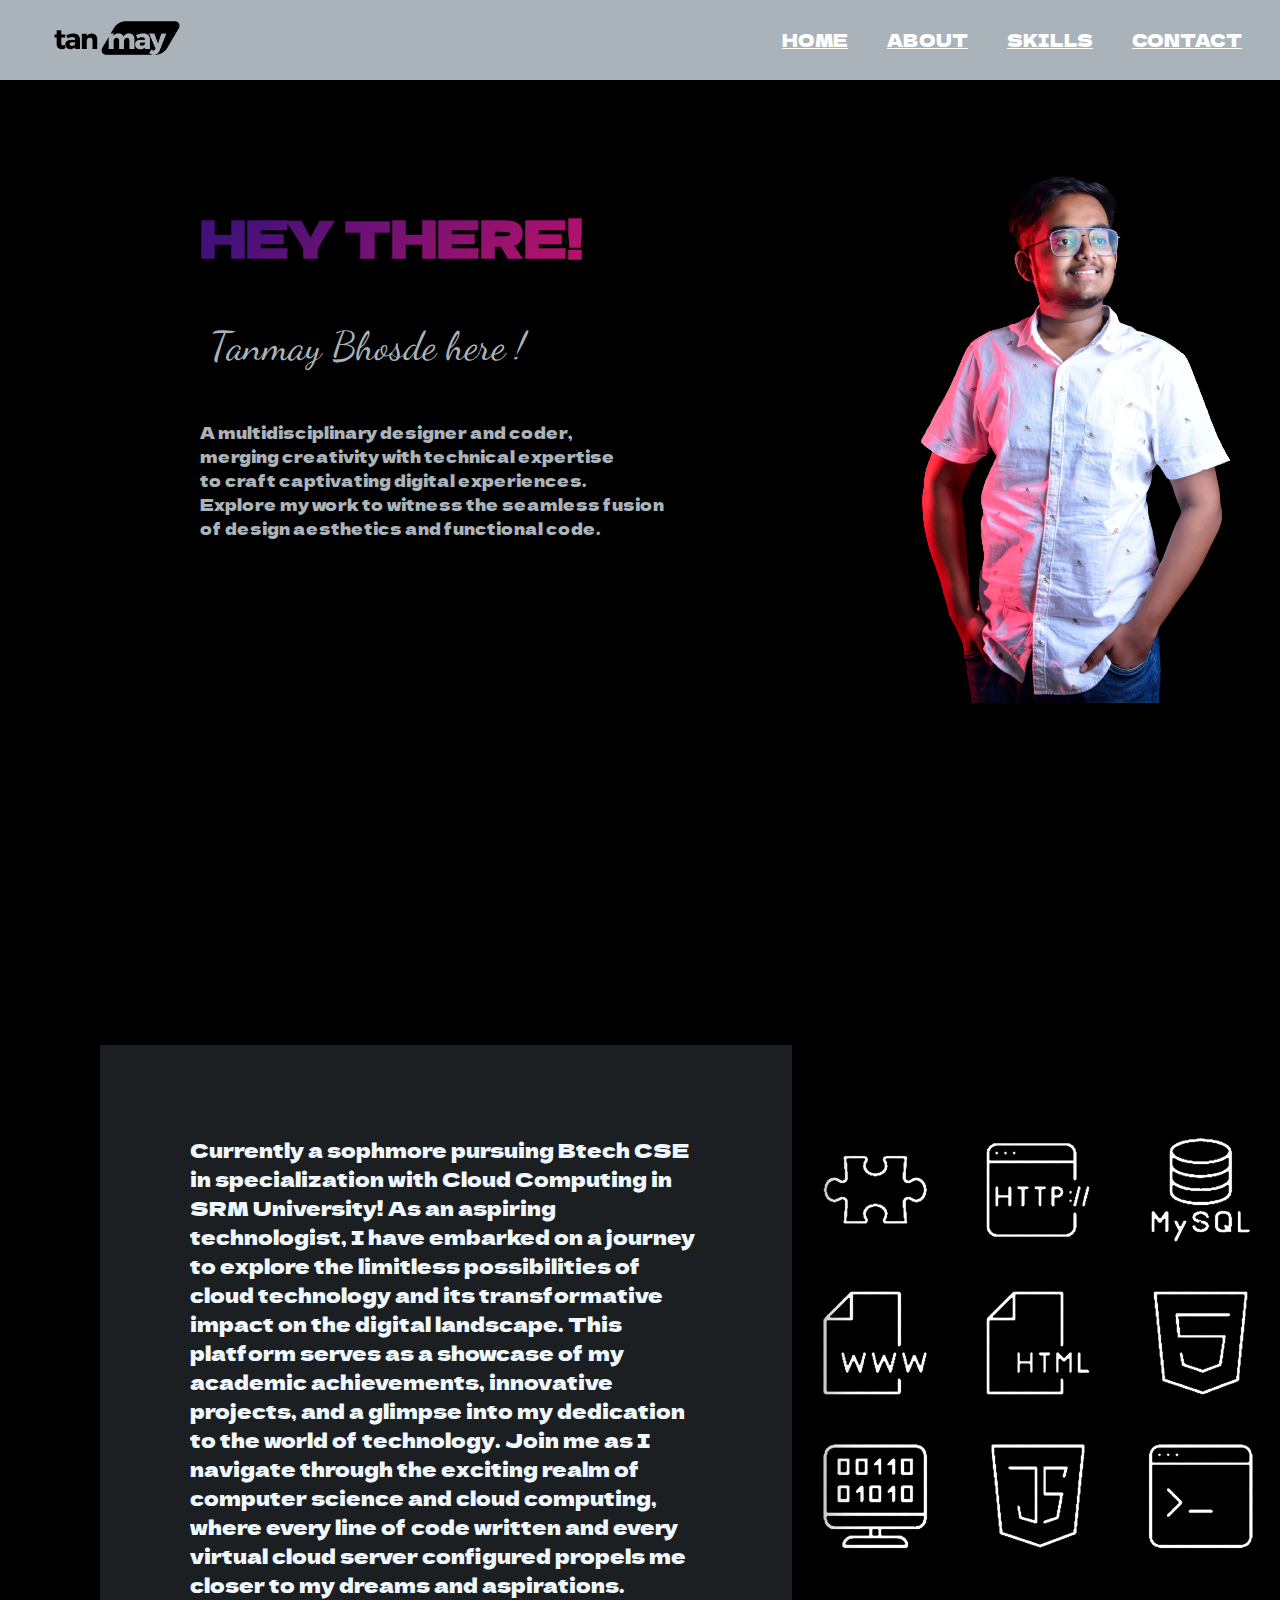
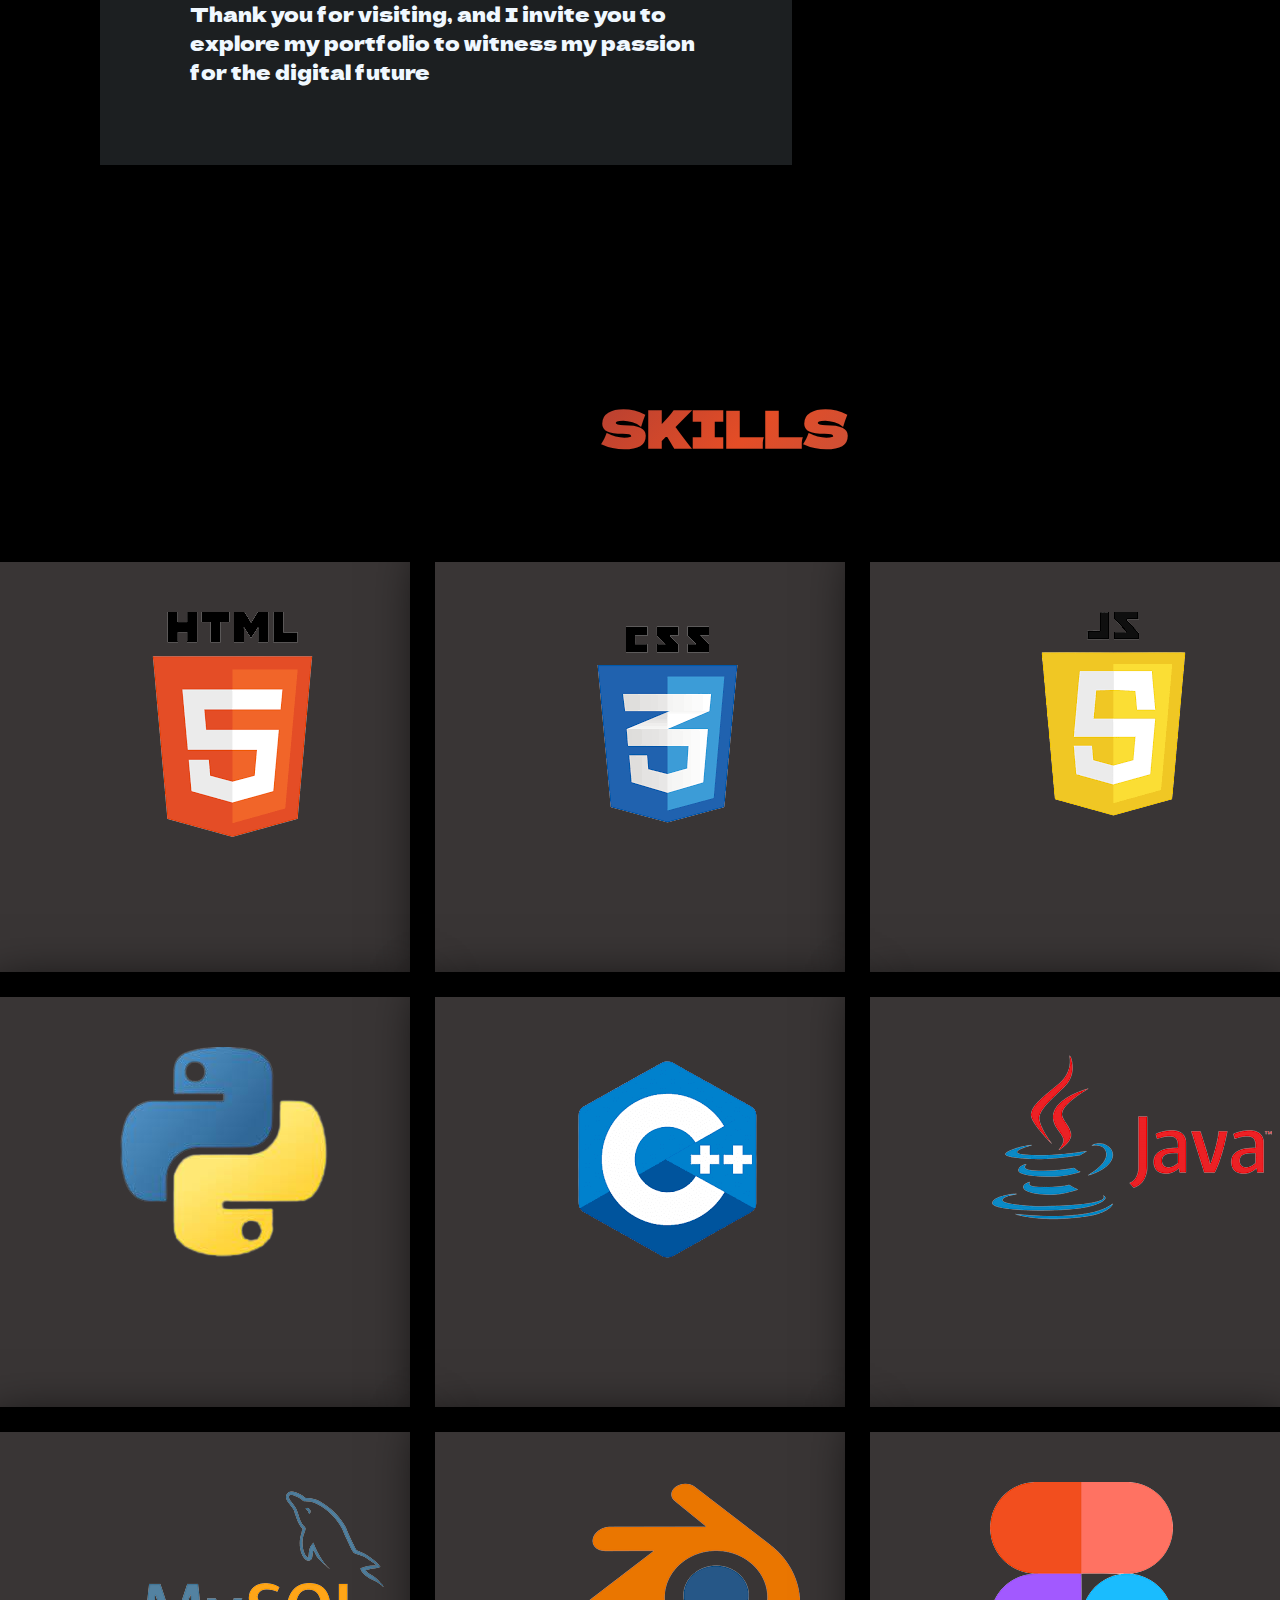
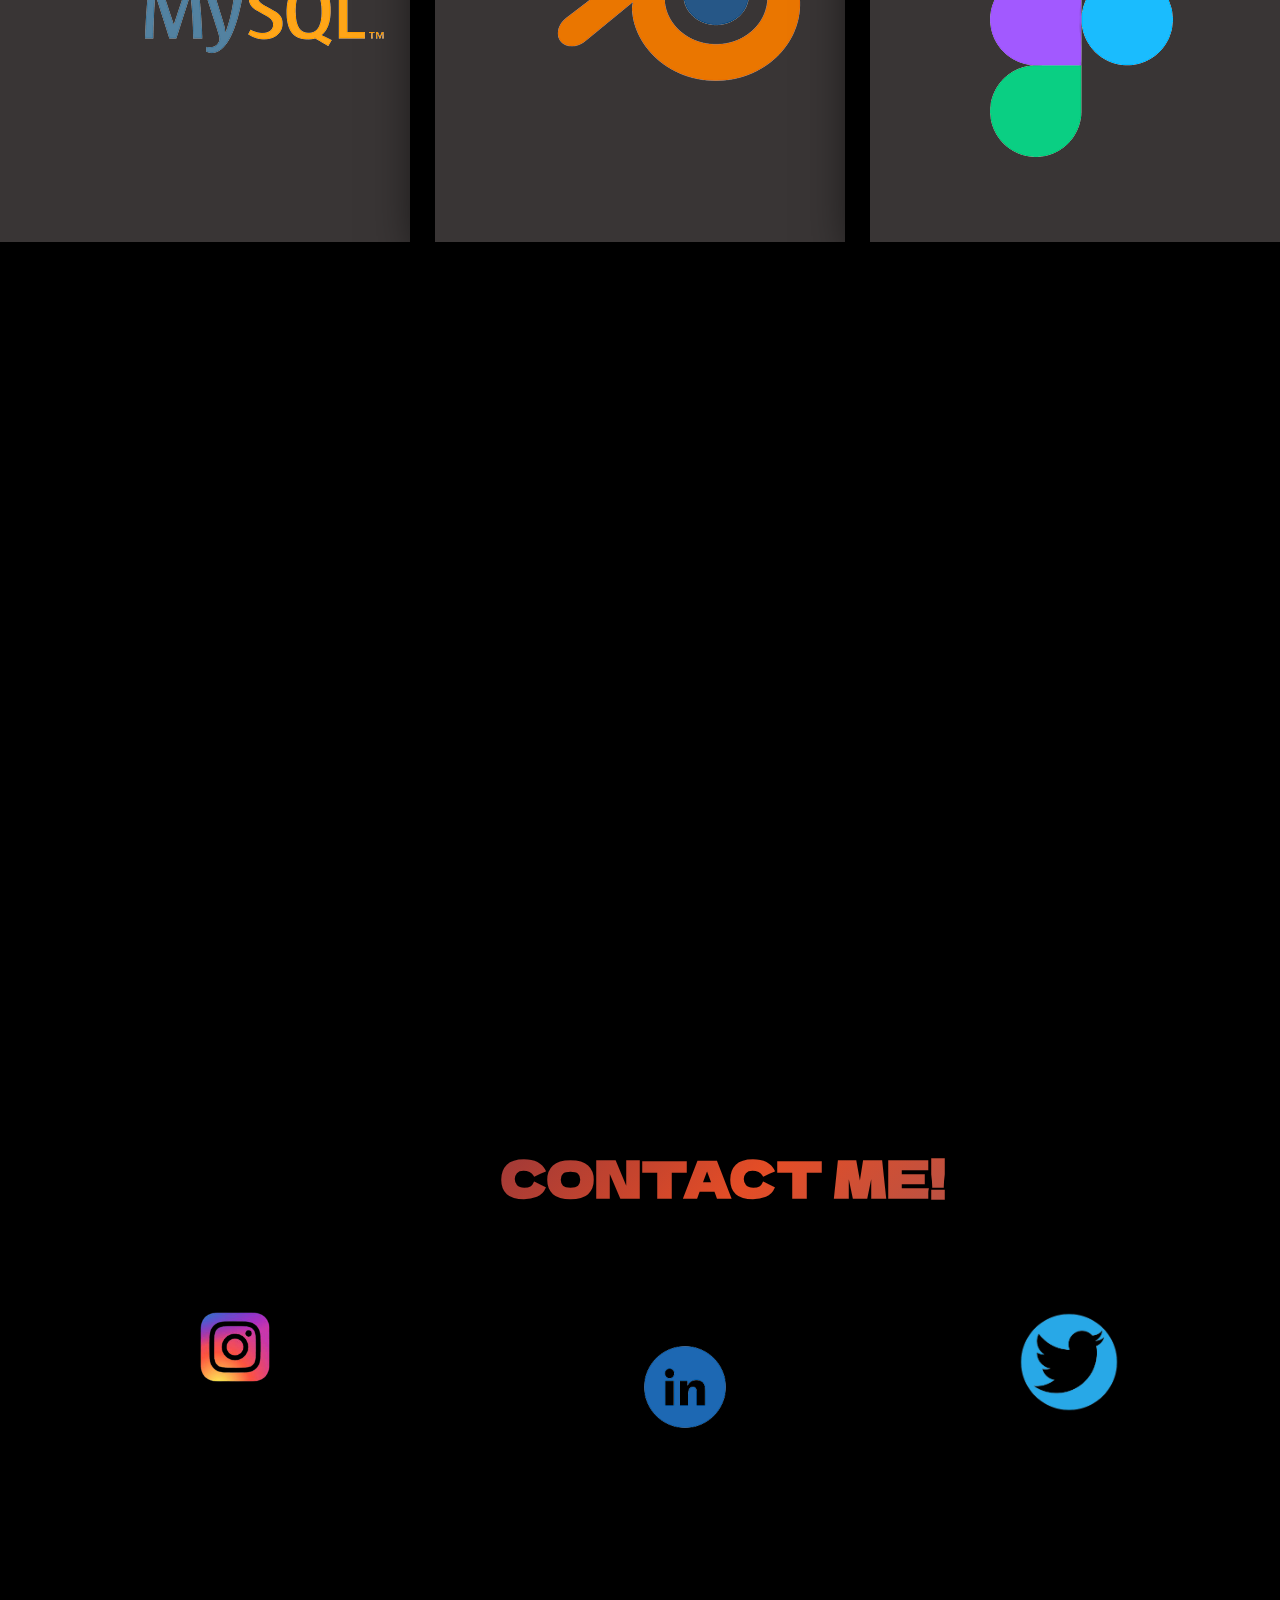
==== commit 86ed85fa: "updated" ====
--- a/index.html
+++ b/index.html
@@ -4,7 +4,7 @@
 <head>
   <meta charset="UTF-8">
   <meta name="viewport" content="width=device-width, initial-scale=1.0">
-  <title>Portfolio!</title>
+  <title>Portfolio Bhoslea!</title>
   <link rel="stylesheet" href="style.css">
   <link rel="preconnect" href="https://fonts.googleapis.com">
 
@@ -43,7 +43,7 @@
       <div class="content">
         <h1 class="big-heading">HEY THERE!
         </h1>
-        <p class="small-heading">Tanmay here !</p>
+        <p class="small-heading">Tanmay Bhosde here !</p>
         <p class="">
         <div class="intro" style="padding-top: 50px;">A multidisciplinary designer and coder,</div>
         <div class="intro">merging creativity with technical expertise</div>
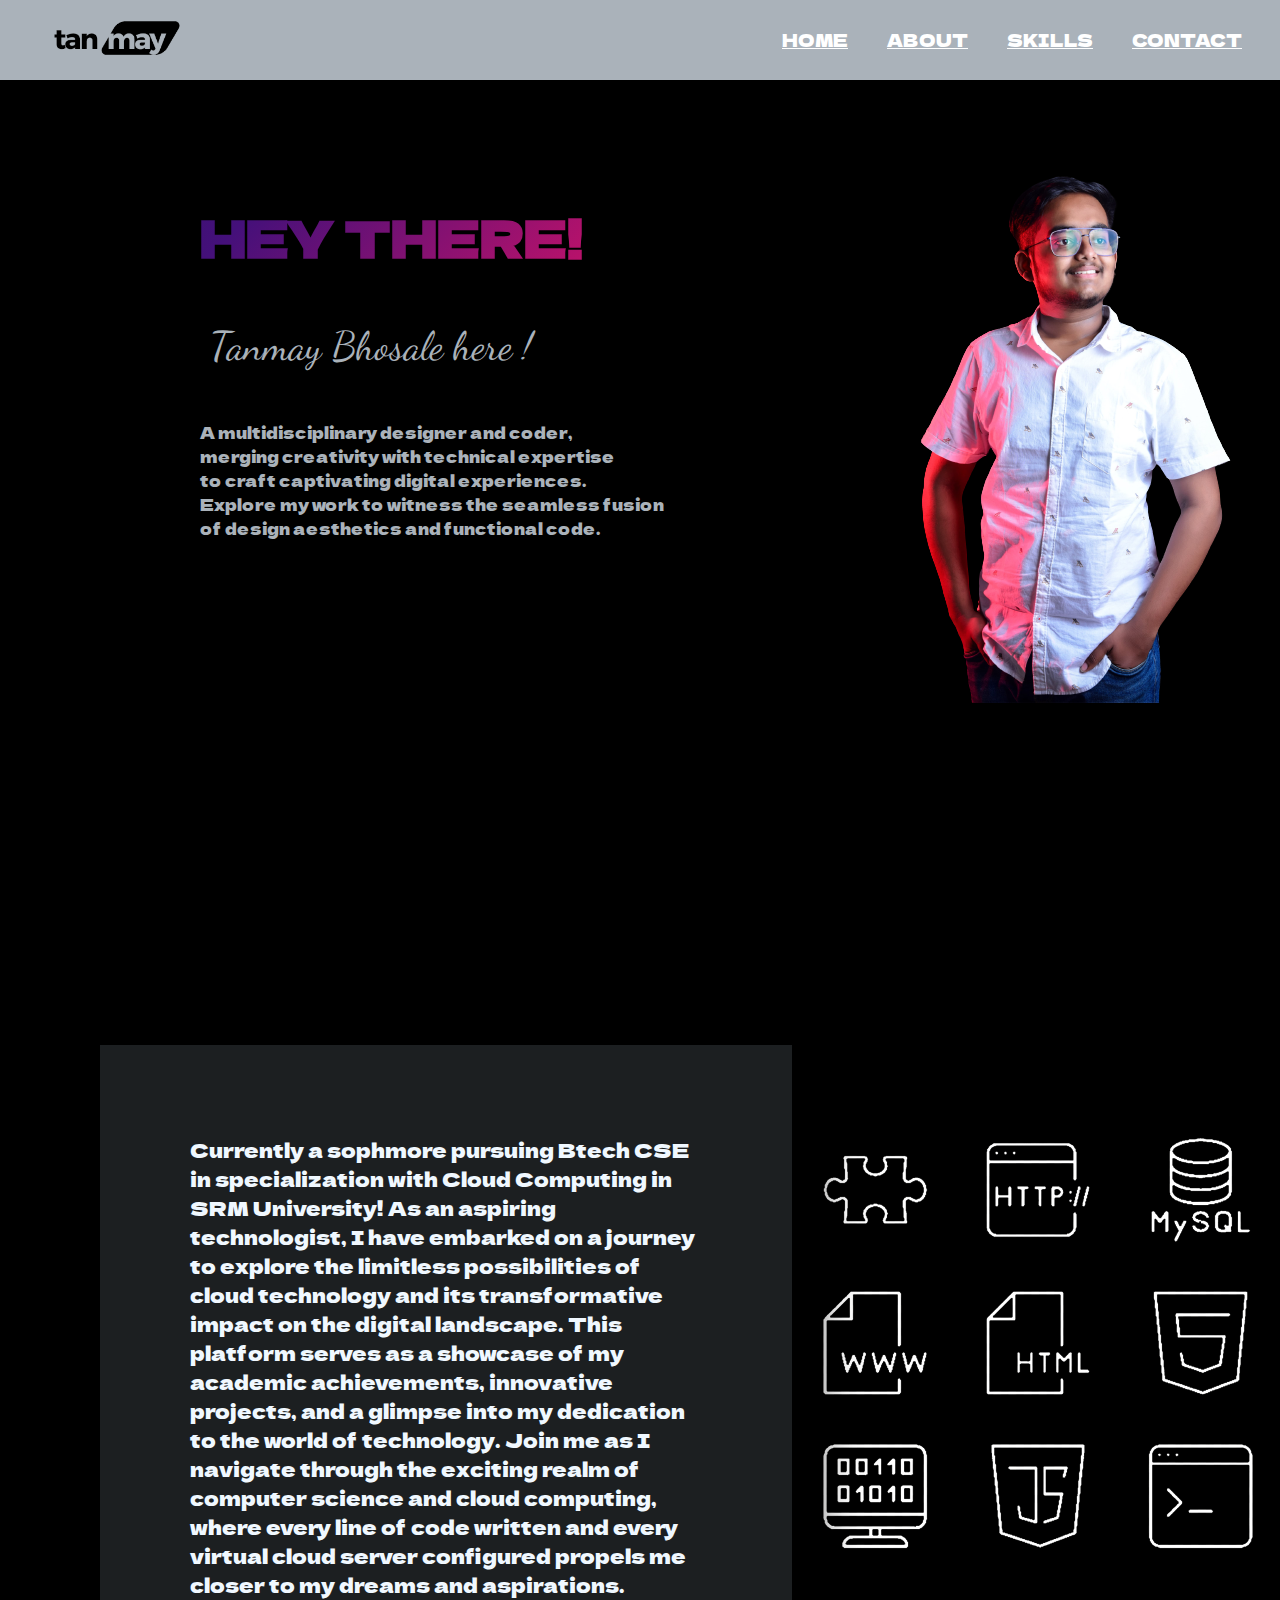
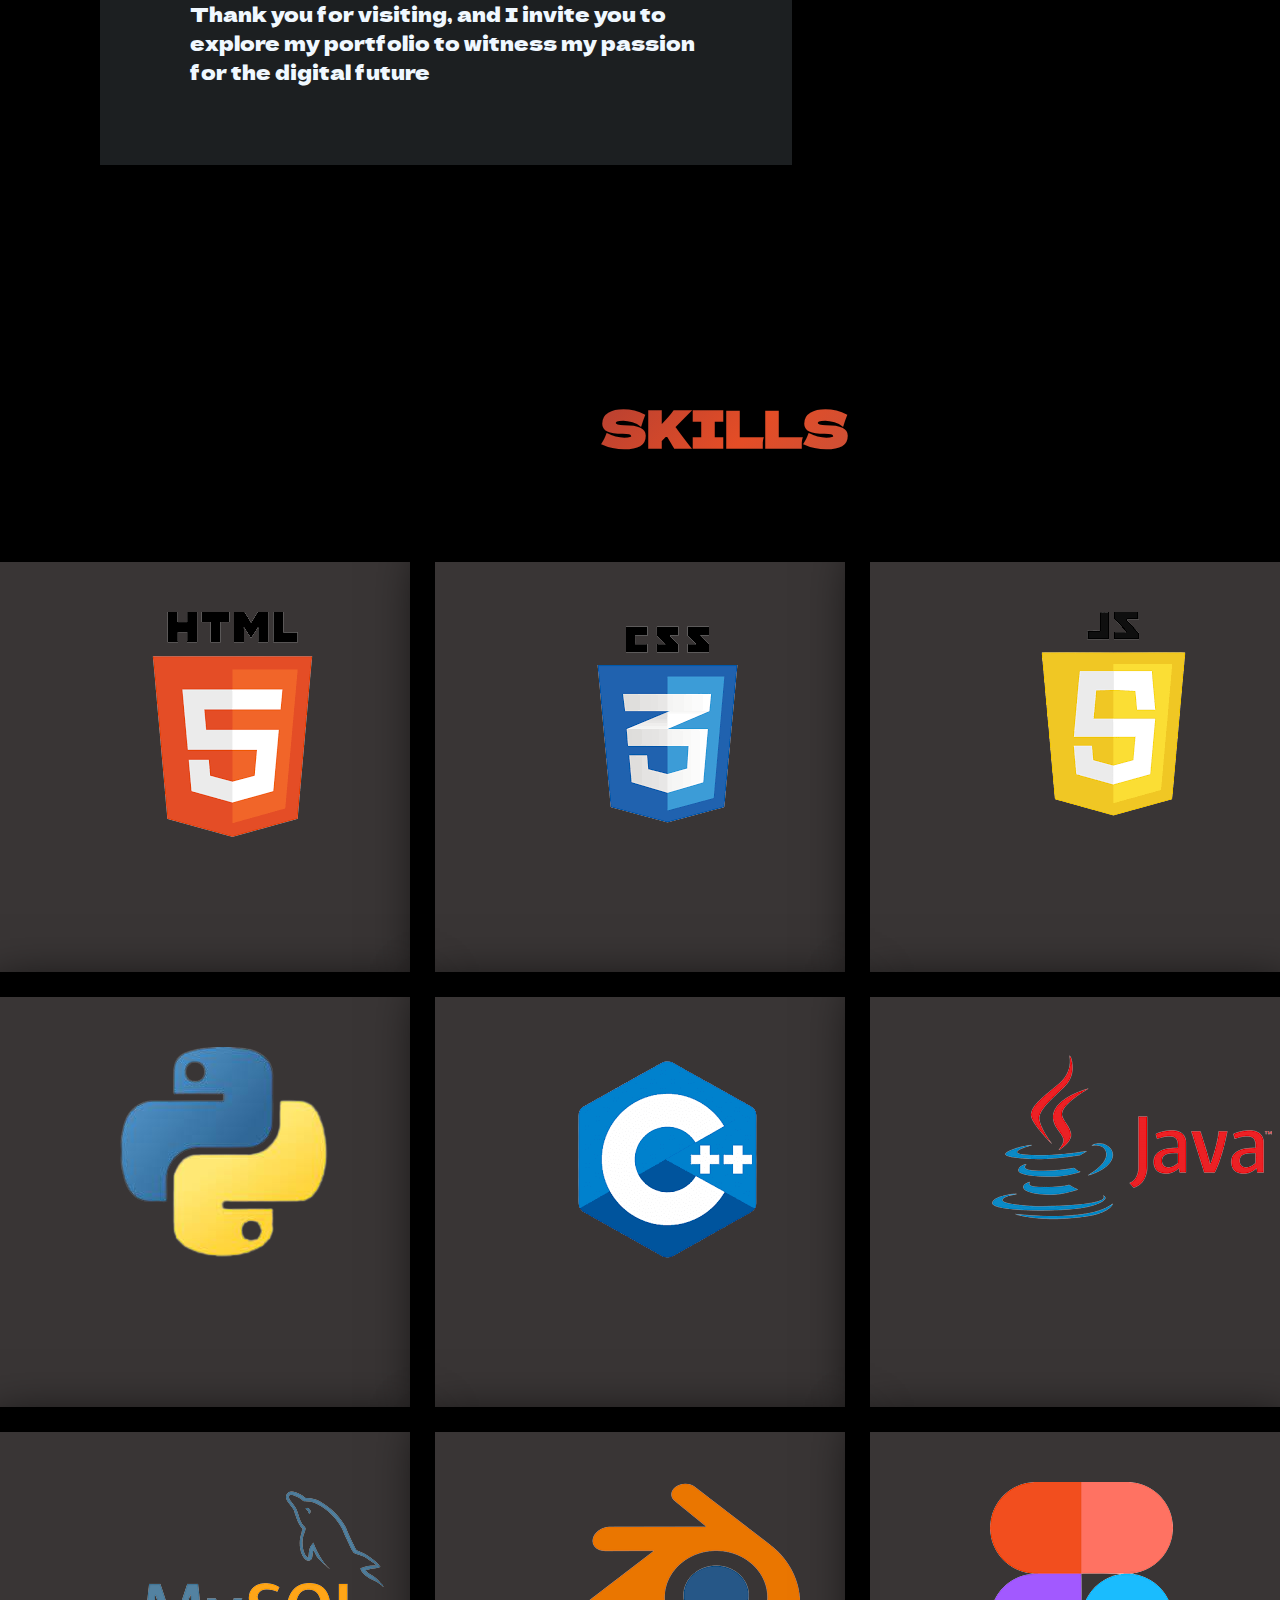
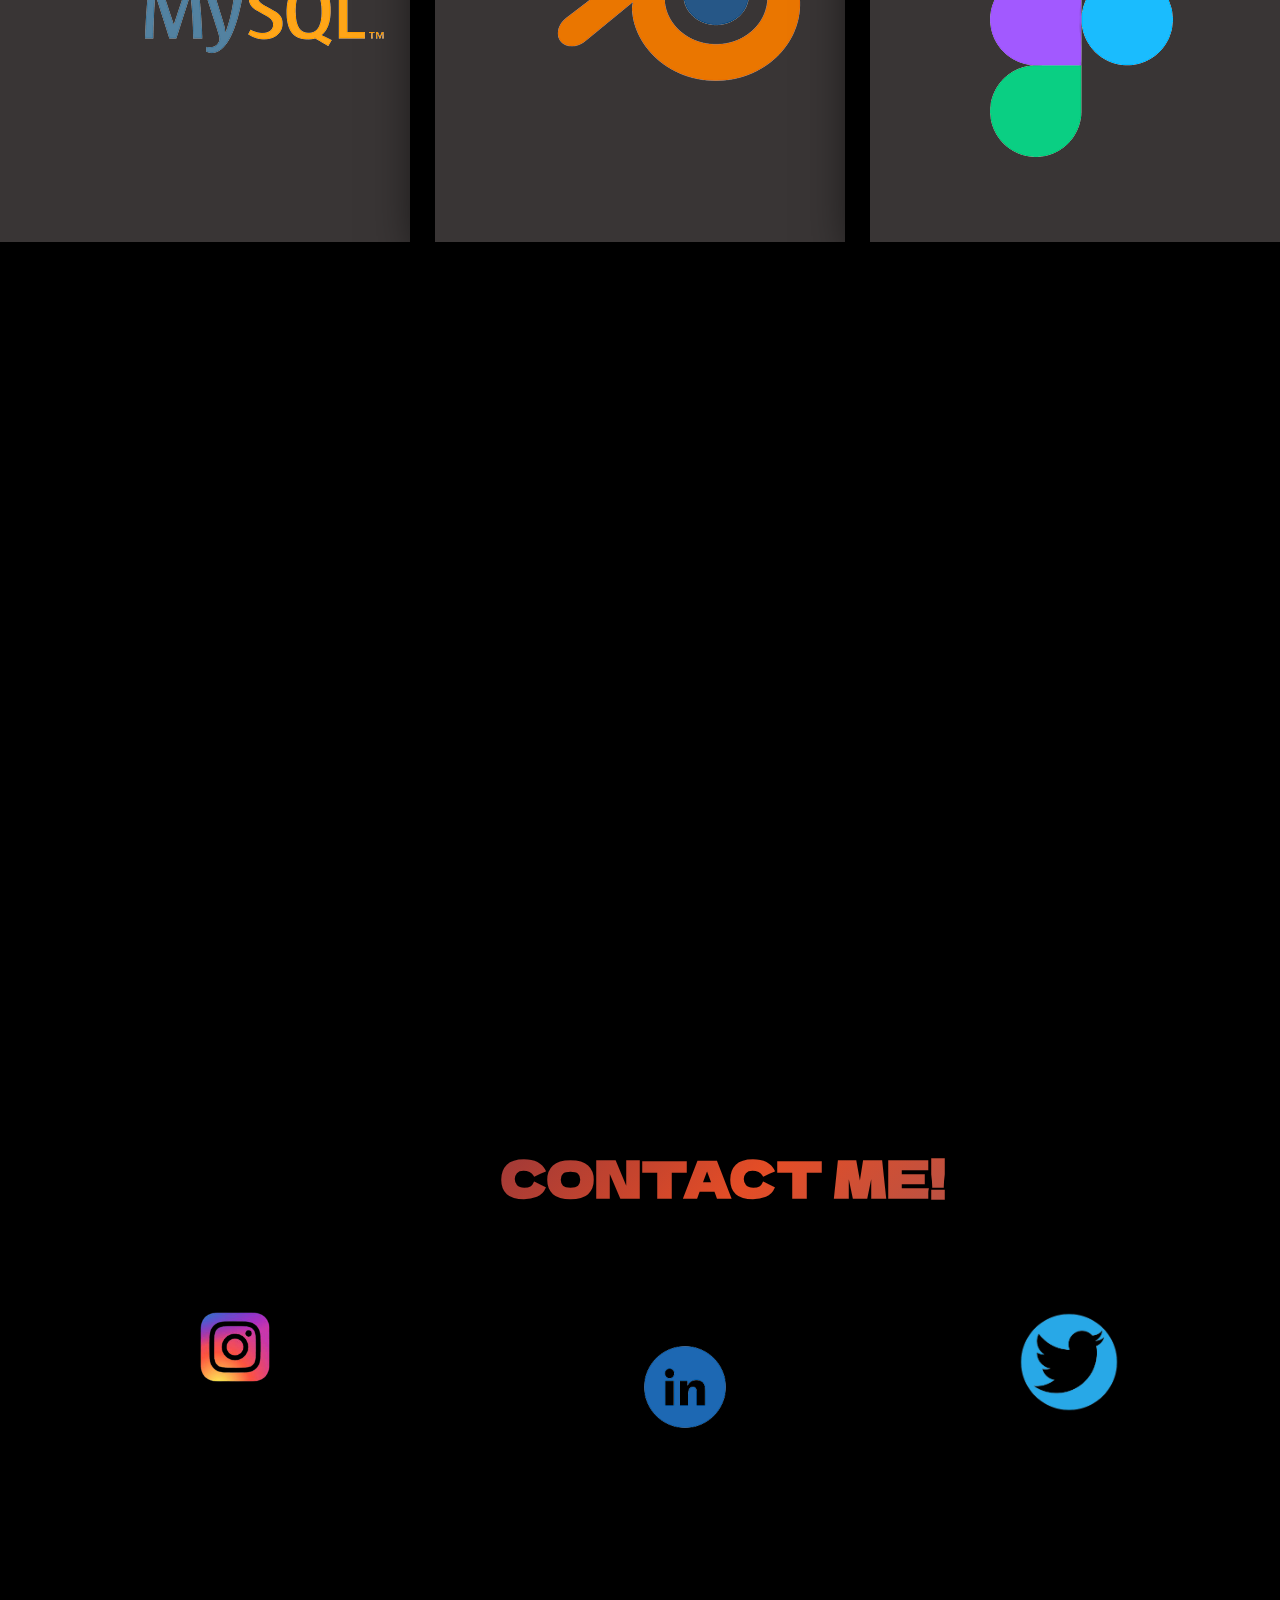
==== commit 91bc804d: "update the name" ====
--- a/index.html
+++ b/index.html
@@ -43,7 +43,7 @@
       <div class="content">
         <h1 class="big-heading">HEY THERE!
         </h1>
-        <p class="small-heading">Tanmay Bhosde here !</p>
+        <p class="small-heading">Tanmay Bhosale here !</p>
         <p class="">
         <div class="intro" style="padding-top: 50px;">A multidisciplinary designer and coder,</div>
         <div class="intro">merging creativity with technical expertise</div>
